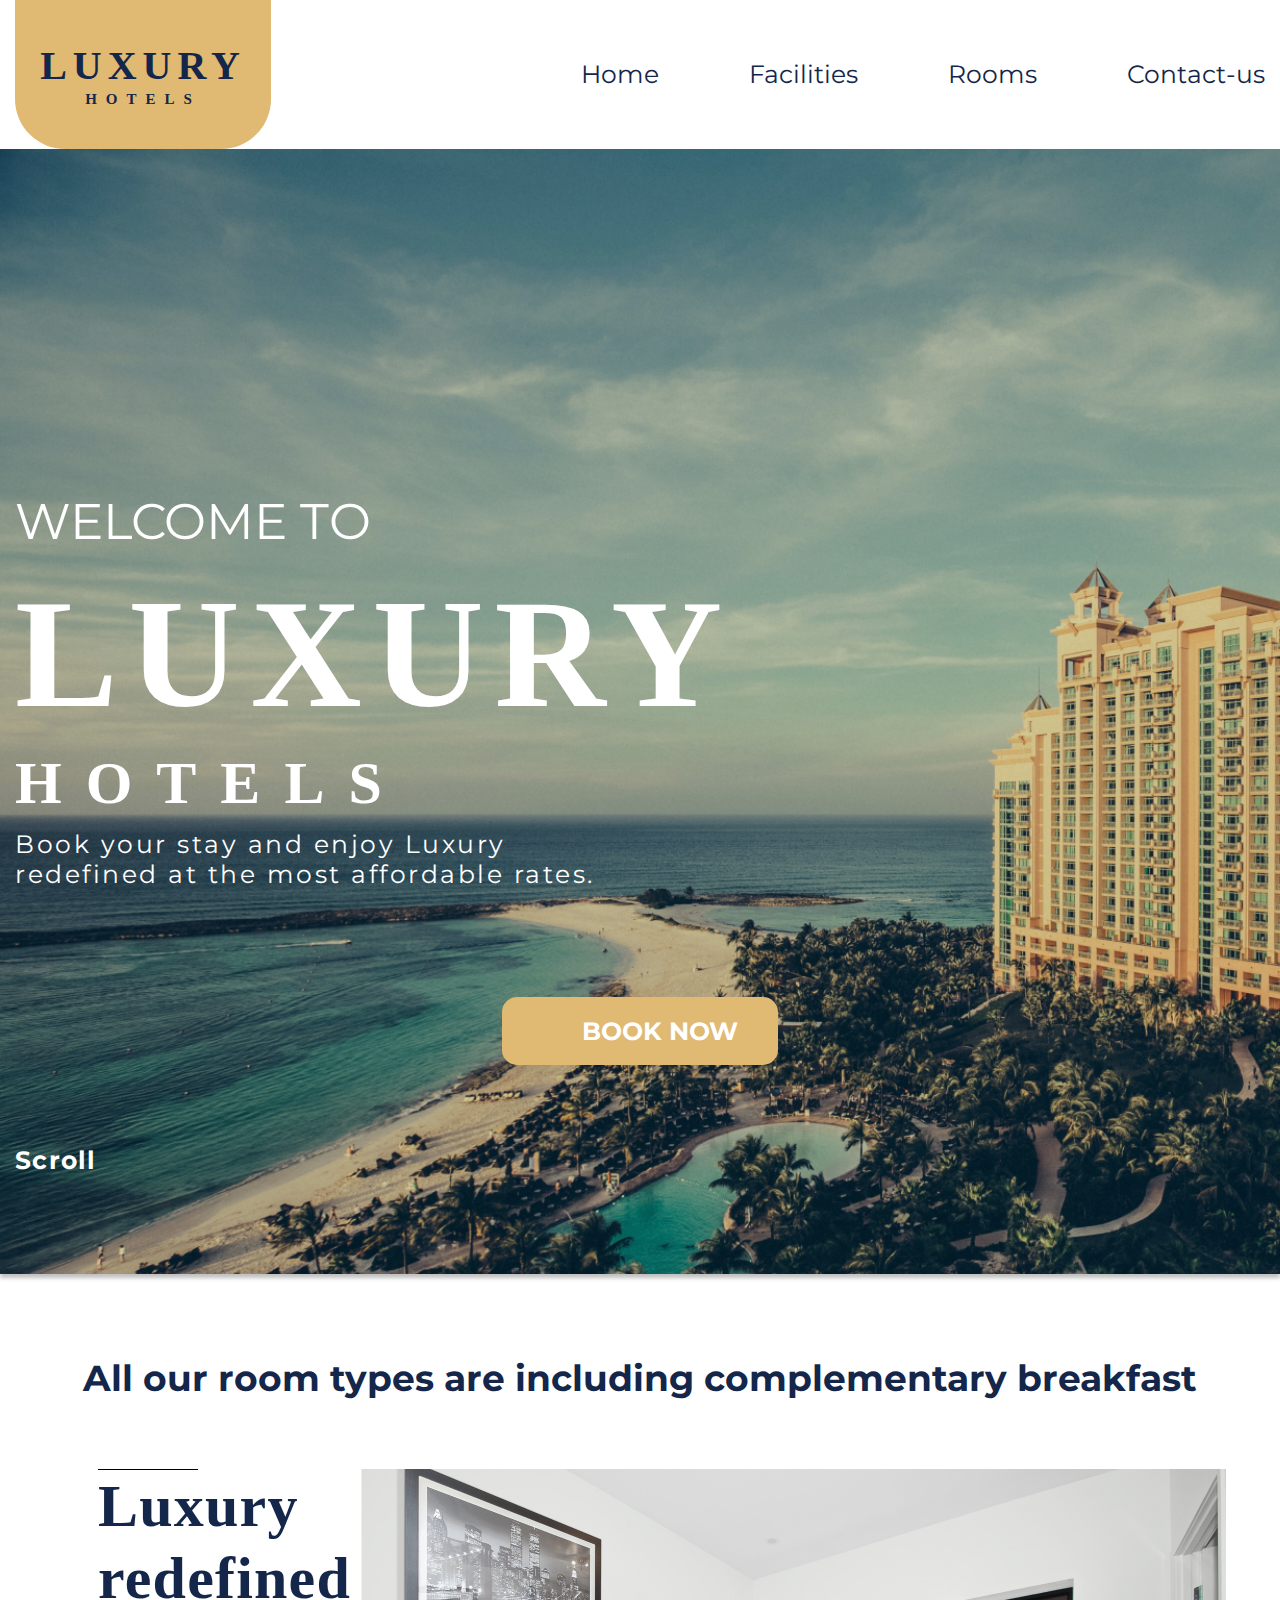
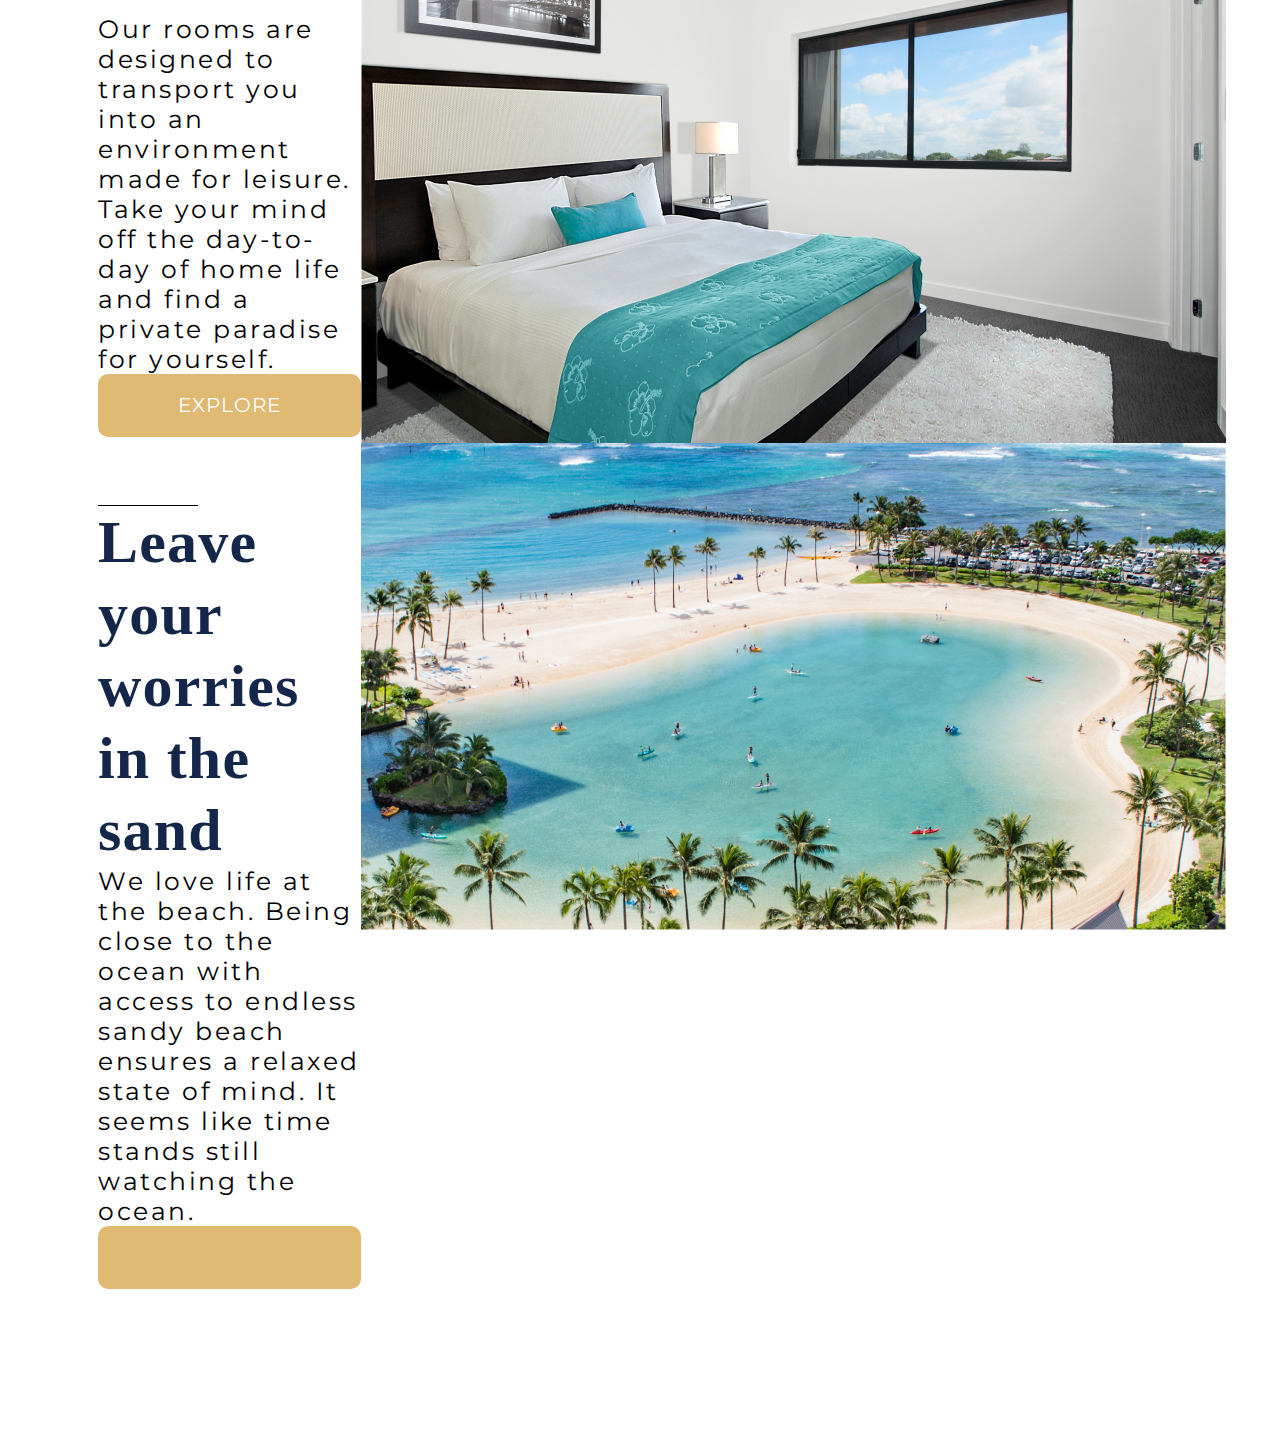
==== index.html @ a8f16dc1 "first" ====
<!DOCTYPE html>
<html lang="en">

<head>
    <meta charset="UTF-8">
    <meta http-equiv="X-UA-Compatible" content="IE=edge">
    <meta name="viewport" content="width=device-width, initial-scale=1.0">
    <link rel="preconnect" href="https://fonts.googleapis.com">
    <link rel="preconnect" href="https://fonts.gstatic.com" crossorigin>
    <link
        href="https://fonts.googleapis.com/css2?family=Assistant:wght@400;500;600;700&family=Montserrat:ital,wght@0,400;0,600;0,700;1,400&display=swap"
        rel="stylesheet">
    <link rel="stylesheet" href="https://cdnjs.cloudflare.com/ajax/libs/modern-normalize/1.1.0/modern-normalize.min.css"
        integrity="sha512-wpPYUAdjBVSE4KJnH1VR1HeZfpl1ub8YT/NKx4PuQ5NmX2tKuGu6U/JRp5y+Y8XG2tV+wKQpNHVUX03MfMFn9Q=="
        crossorigin="anonymous" referrerpolicy="no-referrer" />
    <link rel="stylesheet" href="./CSS/main.min.css">
    <title>Document</title>
</head>

<body>
    <header class="header">
        <div class="header-container container">
            <div class="logo-box">
                <a class="logo-header link" href="#" target="_blank" rel="noopener noreferrer">LUXURY<span
                        class="logo-header__subtitle">HOTELS</span></a>
            </div>
            <nav class="header-navigation__list">
                <ul class="header-nav__list list">
                    <li class="header-nav__item">
                        <a class="header-nav__link link" href="#" target="_blank" rel="noopener noreferrer">Home</a>
                    </li>
                    <li class="header-nav__item">
                        <a class="header-nav__link link" href="#" target="_blank"
                            rel="noopener noreferrer">Facilities</a>
                    </li>
                    <li class="header-nav__item">
                        <a class="header-nav__link link" href="#" target="_blank" rel="noopener noreferrer">Rooms</a>
                    </li>
                    <li class="header-nav__item">
                        <a class="header-nav__link link" href="#" target="_blank"
                            rel="noopener noreferrer">Contact-us</a>
                    </li>
                </ul>
            </nav>
        </div>
    </header>
    <main>
        <!--===================================== hero section -->
        <section class="hero-main">
            <div class="hero container">
                <!-- <img class="main-bg" src="./IMG/bg-main-hero/bg-main.jpg" alt=""> -->
                <p class="overtitle">WELCOME TO</p>
                <h1 class="title">LUXURY</h1>
                <h3 class="subtitle">HOTELS</h3>
                <p class="subtitle-text">Book your stay and enjoy Luxury
                    redefined at the most affordable rates.</p>
                <a class="main-btn link" href="#" target="_blank" rel="noopener noreferrer">
                    <svg class="main-btn-icon">
                        <use class="hero-icon" href="./IMG/SVG/SPRITE.SVG#icon-book"></use>
                    </svg>
                    BOOK NOW
                </a>
                <a class="scroll-link link" href="#" target="_blank" rel="noopener noreferrer">Scroll
                    <svg class="scroll-btn">
                        <use class="scroll" href="./IMG/SVG/SPRITE.SVG#icon-scroll"></use>
                    </svg>
                </a>
            </div>
        </section>
        <!-- ==================================== about-us -->
        <section class="about-us">
            <h2 class="about-title">All our room types are including complementary breakfast</h2>
            <div class="about container">
                <div class="about-left">
                    <ul class="about-left__list list">
                        <li class="about-left__title">
                            <h3 class="title">Luxury redefined</h3>
                            <p class="subtitle-text">Our rooms are designed to transport
                                you into an environment made for leisure.
                                Take your mind off the day-to-day of home
                                life and find a private paradise for yourself.</p>
                            <a class="about-btn link" href="#" target="_blank" rel="noopener noreferrer">EXPLORE</a>
                        </li>
                        <li class="about-left__title">
                            <h3 class="title">Leave your worries in
                                the sand</h3>
                            <p class="subtitle-text">We love life at the beach. Being close
                                to the ocean with access to endless sandy
                                beach ensures a relaxed state of mind. It
                                seems like time stands still watching the
                                ocean.</p>
                            <a class="about-btn link" href="#" target="_blank" rel="noopener noreferrer"></a>
                        </li>
                    </ul>
                </div>
                <div class="about-rigth">
                    <ul class="about-rigth__list list">
                        <li class="about-rigth__link">
                            <img class="about-rigth__img" src="./IMG/ABOUT/about-img_1@1x.jpg" alt="">
                        </li>
                        <li class="about-rigth__link">
                            <img class="about-rigth__img" src="./IMG/ABOUT/about-img_2@1x.jpg" alt="">
                        </li>
                    </ul>
                </div>
            </div>
        </section>
    </main>
    <footer>
    </footer>
    <script src="#"></script>
</body>

</html>
---- CSS/main.min.css ----
*{margin:0px;padding:0px}h1,h2,h3,h4,h5,h6,p{margin:0;padding:0}ul,li,ol{margin:0;padding:0}img{display:block}body{font-family:var(--main-font)}.link{text-decoration:none}.list{list-style:none}.address{font-style:normal}.container{max-width:1610px;margin:0 auto;padding:0 15px}.subtitle-text{font-family:Montserrat;font-size:25px;line-height:1.2;letter-spacing:0.1em}.title{font-family:Adobe;font-weight:700;line-height:1.2}.subtitle{font-family:Adobe;font-weight:700;line-height:1.2}.overtitle{font-family:Montserrat;font-size:50px;line-height:1.22}.main-btn{display:-webkit-box;display:-ms-flexbox;display:flex;margin:108px auto 80px;width:276px;height:68px;color:#ffffff;background:#e0b973;border-radius:15px;-webkit-box-align:center;-ms-flex-align:center;align-items:center;font-family:Montserrat;font-weight:700;font-size:25px;line-height:1.2}.main-btn-icon{margin:20px;width:40px;height:40px;fill:#ffffff}.hero-icon{width:24px;height:24px;fill:#ffffff}.header{position:relative;z-index:50}.header-container{display:-webkit-box;display:-ms-flexbox;display:flex;-webkit-box-pack:justify;-ms-flex-pack:justify;justify-content:space-between}.logo-box{display:-webkit-box;display:-ms-flexbox;display:flex;width:256px;height:149px;background-color:#e0b973;border-radius:0 0 50px 50px;-webkit-box-pack:center;-ms-flex-pack:center;justify-content:center;-webkit-box-align:center;-ms-flex-align:center;align-items:center}.logo-header{font-family:Adobe;font-weight:700;font-size:40px;line-height:1.2;letter-spacing:0.15em;color:#14274a}.logo-header__subtitle{display:block;text-align:center;font-family:Adobe;font-weight:700;font-size:15px;line-height:1.2;letter-spacing:0.6em;color:#14274a}.header-nav__list{display:-webkit-box;display:-ms-flexbox;display:flex}@media screen and (max-width: 836px){.header-nav__list{-ms-flex-wrap:wrap;flex-wrap:wrap}}.header-nav__item{margin-top:59px;margin-left:90px}@media screen and (max-width: 1100px){.header-nav__item{margin-left:45px}}.header-nav__link{font-family:Montserrat;font-size:25px;line-height:1.2;color:#14274a}.hero-main{min-width:100%;background-image:-webkit-gradient(linear, right top, left top, from(rgba(25,28,38,0.1)), to(rgba(25,28,38,0.1))),url("/IMG/bg-main-hero/bg-main.jpg");background-image:linear-gradient(to left, rgba(25,28,38,0.1), rgba(25,28,38,0.1)),url("/IMG/bg-main-hero/bg-main.jpg");background-size:cover;background-position:left top;background-origin:border-box;-webkit-box-shadow:0px 4px 4px rgba(0,0,0,0.25);box-shadow:0px 4px 4px rgba(0,0,0,0.25)}.hero .overtitle{margin-bottom:10px;font-size:50px;color:#ffffff}.hero .title{font-size:154px;letter-spacing:0.07em;color:#ffffff}.hero .subtitle{margin-bottom:10px;font-size:60px;letter-spacing:0.4em;color:#ffffff}.hero .subtitle-text{max-width:580px;font-size:25px;letter-spacing:0.1em;color:#ffffff}.scroll-link{font-family:Montserrat;font-weight:700;font-size:25px;line-height:1.2;letter-spacing:0.05em;color:#ffffff}.scroll-btn{display:block;width:61px;height:61px;border-radius:50px;fill:#ffffff}.scroll{width:61px;height:61px;fill:#ffffff}.hero-main{padding:342px 0 38px 0}.about-us{padding:83px}.about-us .about{display:-webkit-box;display:-ms-flexbox;display:flex}.about-title{font-family:Montserrat;margin-bottom:68px;font-size:36px;line-height:1.22;text-align:center;color:#14274a}.about-left__title::before{display:block;content:'';width:100px;height:1px;background-color:#000000}.about-left__title{margin-bottom:68px}.about-left__title .title{font-weight:700;font-size:60px;line-height:1.2;letter-spacing:0.02em;color:#14274a}.about-btn{display:-webkit-box;display:-ms-flexbox;display:flex;-webkit-box-align:center;-ms-flex-align:center;align-items:center;-webkit-box-pack:center;-ms-flex-pack:center;justify-content:center;width:263px;height:63px;align-items:center;border-radius:10px;background-color:#e0b973;font-family:Montserrat;font-size:20px;line-height:1.2;letter-spacing:0.05em;color:#ffffff}
/*# sourceMappingURL=main.min.css.map */
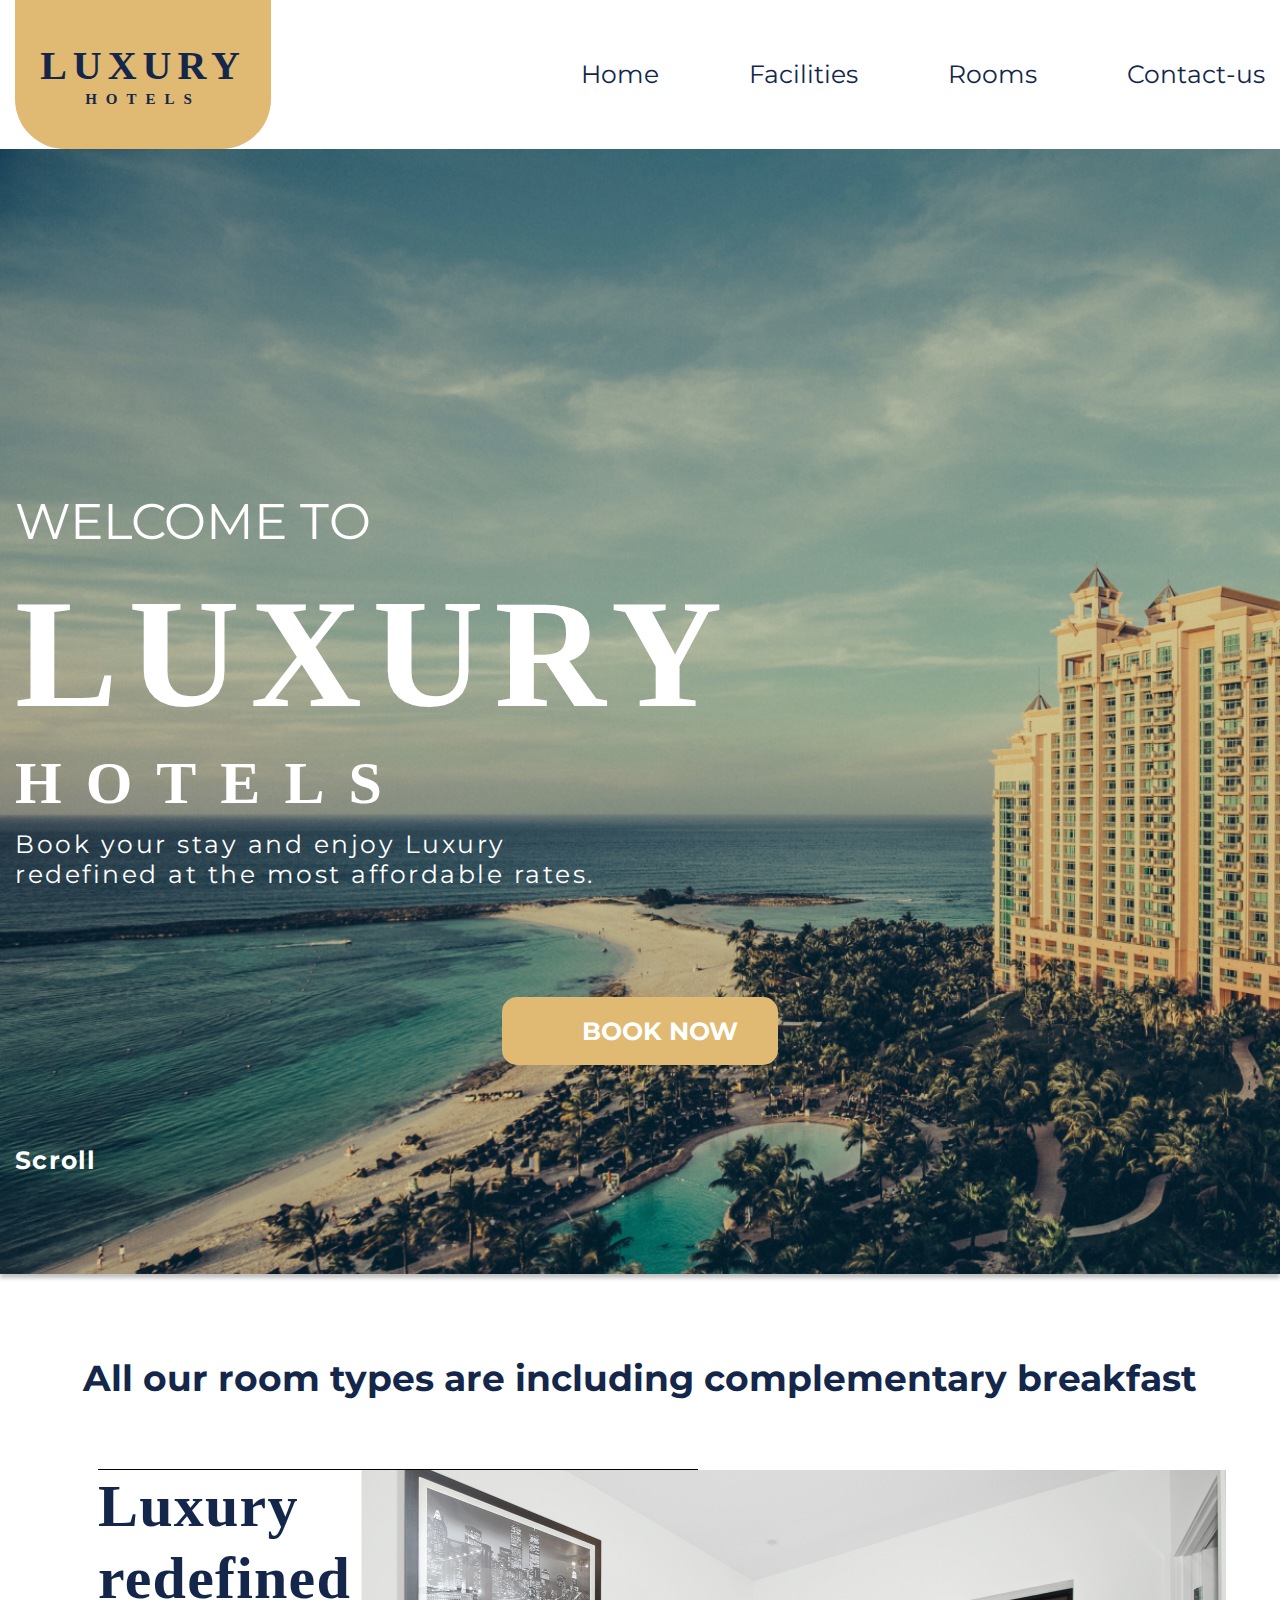
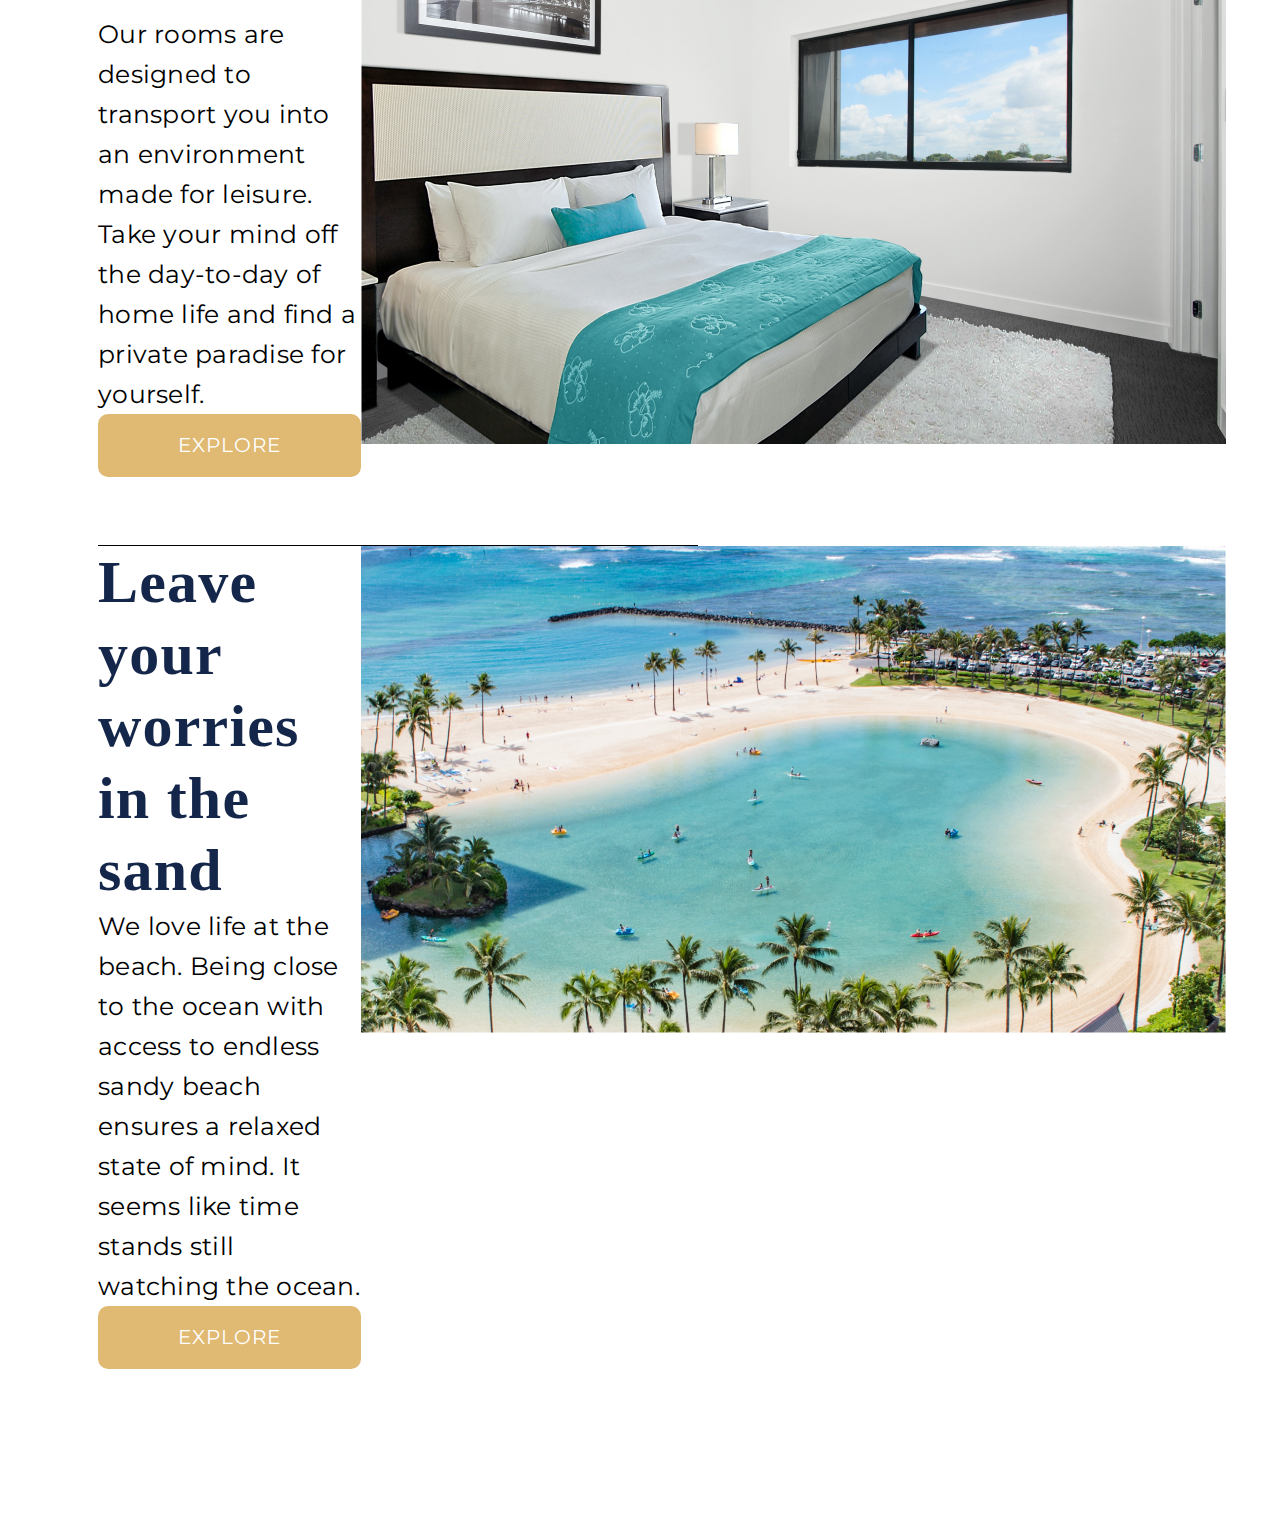
==== commit 0bac6a6c: "comit" ====
--- a/index.html
+++ b/index.html
@@ -71,38 +71,41 @@
         <section class="about-us">
             <h2 class="about-title">All our room types are including complementary breakfast</h2>
             <div class="about container">
-                <div class="about-left">
-                    <ul class="about-left__list list">
-                        <li class="about-left__title">
-                            <h3 class="title">Luxury redefined</h3>
-                            <p class="subtitle-text">Our rooms are designed to transport
-                                you into an environment made for leisure.
-                                Take your mind off the day-to-day of home
-                                life and find a private paradise for yourself.</p>
-                            <a class="about-btn link" href="#" target="_blank" rel="noopener noreferrer">EXPLORE</a>
-                        </li>
-                        <li class="about-left__title">
-                            <h3 class="title">Leave your worries in
-                                the sand</h3>
-                            <p class="subtitle-text">We love life at the beach. Being close
-                                to the ocean with access to endless sandy
-                                beach ensures a relaxed state of mind. It
-                                seems like time stands still watching the
-                                ocean.</p>
-                            <a class="about-btn link" href="#" target="_blank" rel="noopener noreferrer"></a>
-                        </li>
-                    </ul>
-                </div>
-                <div class="about-rigth">
-                    <ul class="about-rigth__list list">
-                        <li class="about-rigth__link">
-                            <img class="about-rigth__img" src="./IMG/ABOUT/about-img_1@1x.jpg" alt="">
-                        </li>
-                        <li class="about-rigth__link">
-                            <img class="about-rigth__img" src="./IMG/ABOUT/about-img_2@1x.jpg" alt="">
-                        </li>
-                    </ul>
-                </div>
+                <ul class="about-box list">
+                    <li class="about-box__title">
+                        <ul class="about-box__list list">
+                            <li class="about-box__item">
+                                <h3 class="title">Luxury redefined</h3>
+                                <p class="subtitle-text">Our rooms are designed to transport
+                                    you into an environment made for leisure.
+                                    Take your mind off the day-to-day of home
+                                    life and find a private paradise for yourself.</p>
+                                <a class="about-btn link" href="#" target="_blank" rel="noopener noreferrer">EXPLORE</a>
+                            </li>
+                            <li>
+                                <img class="about-rigth__img" src="./IMG/ABOUT/about-img_1@1x.jpg" alt="">
+                            </li>
+                        </ul>
+                    </li>
+                    <li class="about-box__title">
+                        <ul class="about-box__list list">
+                            <li class="about-box__item">
+                                <h3 class="title">Leave your worries in
+                                    the sand</h3>
+                                <p class="subtitle-text">We love life at the beach. Being close
+                                    to the ocean with access to endless sandy
+                                    beach ensures a relaxed state of mind. It
+                                    seems like time stands still watching the
+                                    ocean.</p>
+                                <a class="about-btn link" href="#" target="_blank" rel="noopener noreferrer">EXPLORE</a>
+                            </li>
+                            <li>
+                                <img class="about-rigth__img" src="./IMG/ABOUT/about-img_2@1x.jpg" alt="">
+                            </li>
+                        </ul>
+
+                    </li>
+                </ul>
             </div>
         </section>
     </main>
--- a/CSS/main.min.css
+++ b/CSS/main.min.css
@@ -1,2 +1,2 @@
-*{margin:0px;padding:0px}h1,h2,h3,h4,h5,h6,p{margin:0;padding:0}ul,li,ol{margin:0;padding:0}img{display:block}body{font-family:var(--main-font)}.link{text-decoration:none}.list{list-style:none}.address{font-style:normal}.container{max-width:1610px;margin:0 auto;padding:0 15px}.subtitle-text{font-family:Montserrat;font-size:25px;line-height:1.2;letter-spacing:0.1em}.title{font-family:Adobe;font-weight:700;line-height:1.2}.subtitle{font-family:Adobe;font-weight:700;line-height:1.2}.overtitle{font-family:Montserrat;font-size:50px;line-height:1.22}.main-btn{display:-webkit-box;display:-ms-flexbox;display:flex;margin:108px auto 80px;width:276px;height:68px;color:#ffffff;background:#e0b973;border-radius:15px;-webkit-box-align:center;-ms-flex-align:center;align-items:center;font-family:Montserrat;font-weight:700;font-size:25px;line-height:1.2}.main-btn-icon{margin:20px;width:40px;height:40px;fill:#ffffff}.hero-icon{width:24px;height:24px;fill:#ffffff}.header{position:relative;z-index:50}.header-container{display:-webkit-box;display:-ms-flexbox;display:flex;-webkit-box-pack:justify;-ms-flex-pack:justify;justify-content:space-between}.logo-box{display:-webkit-box;display:-ms-flexbox;display:flex;width:256px;height:149px;background-color:#e0b973;border-radius:0 0 50px 50px;-webkit-box-pack:center;-ms-flex-pack:center;justify-content:center;-webkit-box-align:center;-ms-flex-align:center;align-items:center}.logo-header{font-family:Adobe;font-weight:700;font-size:40px;line-height:1.2;letter-spacing:0.15em;color:#14274a}.logo-header__subtitle{display:block;text-align:center;font-family:Adobe;font-weight:700;font-size:15px;line-height:1.2;letter-spacing:0.6em;color:#14274a}.header-nav__list{display:-webkit-box;display:-ms-flexbox;display:flex}@media screen and (max-width: 836px){.header-nav__list{-ms-flex-wrap:wrap;flex-wrap:wrap}}.header-nav__item{margin-top:59px;margin-left:90px}@media screen and (max-width: 1100px){.header-nav__item{margin-left:45px}}.header-nav__link{font-family:Montserrat;font-size:25px;line-height:1.2;color:#14274a}.hero-main{min-width:100%;background-image:-webkit-gradient(linear, right top, left top, from(rgba(25,28,38,0.1)), to(rgba(25,28,38,0.1))),url("/IMG/bg-main-hero/bg-main.jpg");background-image:linear-gradient(to left, rgba(25,28,38,0.1), rgba(25,28,38,0.1)),url("/IMG/bg-main-hero/bg-main.jpg");background-size:cover;background-position:left top;background-origin:border-box;-webkit-box-shadow:0px 4px 4px rgba(0,0,0,0.25);box-shadow:0px 4px 4px rgba(0,0,0,0.25)}.hero .overtitle{margin-bottom:10px;font-size:50px;color:#ffffff}.hero .title{font-size:154px;letter-spacing:0.07em;color:#ffffff}.hero .subtitle{margin-bottom:10px;font-size:60px;letter-spacing:0.4em;color:#ffffff}.hero .subtitle-text{max-width:580px;font-size:25px;letter-spacing:0.1em;color:#ffffff}.scroll-link{font-family:Montserrat;font-weight:700;font-size:25px;line-height:1.2;letter-spacing:0.05em;color:#ffffff}.scroll-btn{display:block;width:61px;height:61px;border-radius:50px;fill:#ffffff}.scroll{width:61px;height:61px;fill:#ffffff}.hero-main{padding:342px 0 38px 0}.about-us{padding:83px}.about-us .about{display:-webkit-box;display:-ms-flexbox;display:flex}.about-title{font-family:Montserrat;margin-bottom:68px;font-size:36px;line-height:1.22;text-align:center;color:#14274a}.about-left__title::before{display:block;content:'';width:100px;height:1px;background-color:#000000}.about-left__title{margin-bottom:68px}.about-left__title .title{font-weight:700;font-size:60px;line-height:1.2;letter-spacing:0.02em;color:#14274a}.about-btn{display:-webkit-box;display:-ms-flexbox;display:flex;-webkit-box-align:center;-ms-flex-align:center;align-items:center;-webkit-box-pack:center;-ms-flex-pack:center;justify-content:center;width:263px;height:63px;align-items:center;border-radius:10px;background-color:#e0b973;font-family:Montserrat;font-size:20px;line-height:1.2;letter-spacing:0.05em;color:#ffffff}
+*{margin:0px;padding:0px}h1,h2,h3,h4,h5,h6,p{margin:0;padding:0}ul,li,ol{margin:0;padding:0}img{display:block}body{font-family:var(--main-font)}.link{text-decoration:none}.list{list-style:none}.address{font-style:normal}.container{max-width:1610px;margin:0 auto;padding:0 15px}.subtitle-text{font-family:Montserrat;font-size:25px;line-height:1.2;letter-spacing:0.1em}.title{font-family:Adobe;font-weight:700;line-height:1.2}.subtitle{font-family:Adobe;font-weight:700;line-height:1.2}.overtitle{font-family:Montserrat;font-size:50px;line-height:1.22}.main-btn{display:-webkit-box;display:-ms-flexbox;display:flex;margin:108px auto 80px;width:276px;height:68px;color:#ffffff;background:#e0b973;border-radius:15px;-webkit-box-align:center;-ms-flex-align:center;align-items:center;font-family:Montserrat;font-weight:700;font-size:25px;line-height:1.2}.main-btn-icon{margin:20px;width:40px;height:40px;fill:#ffffff}.hero-icon{width:24px;height:24px;fill:#ffffff}.header{position:relative;z-index:50}.header-container{display:-webkit-box;display:-ms-flexbox;display:flex;-webkit-box-pack:justify;-ms-flex-pack:justify;justify-content:space-between}.logo-box{display:-webkit-box;display:-ms-flexbox;display:flex;width:256px;height:149px;background-color:#e0b973;border-radius:0 0 50px 50px;-webkit-box-pack:center;-ms-flex-pack:center;justify-content:center;-webkit-box-align:center;-ms-flex-align:center;align-items:center}.logo-header{font-family:Adobe;font-weight:700;font-size:40px;line-height:1.2;letter-spacing:0.15em;color:#14274a}.logo-header__subtitle{display:block;text-align:center;font-family:Adobe;font-weight:700;font-size:15px;line-height:1.2;letter-spacing:0.6em;color:#14274a}.header-nav__list{display:-webkit-box;display:-ms-flexbox;display:flex}@media screen and (max-width: 836px){.header-nav__list{-ms-flex-wrap:wrap;flex-wrap:wrap}}.header-nav__item{margin-top:59px;margin-left:90px}@media screen and (max-width: 1100px){.header-nav__item{margin-left:45px}}.header-nav__link{font-family:Montserrat;font-size:25px;line-height:1.2;color:#14274a}.hero-main{min-width:100%;background-image:-webkit-gradient(linear, right top, left top, from(rgba(25,28,38,0.1)), to(rgba(25,28,38,0.1))),url("/IMG/bg-main-hero/bg-main.jpg");background-image:linear-gradient(to left, rgba(25,28,38,0.1), rgba(25,28,38,0.1)),url("/IMG/bg-main-hero/bg-main.jpg");background-size:cover;background-position:left top;background-origin:border-box;-webkit-box-shadow:0px 4px 4px rgba(0,0,0,0.25);box-shadow:0px 4px 4px rgba(0,0,0,0.25)}.hero .overtitle{margin-bottom:10px;font-size:50px;color:#ffffff}.hero .title{font-size:154px;letter-spacing:0.07em;color:#ffffff}.hero .subtitle{margin-bottom:10px;font-size:60px;letter-spacing:0.4em;color:#ffffff}.hero .subtitle-text{max-width:580px;font-size:25px;letter-spacing:0.1em;color:#ffffff}.scroll-link{font-family:Montserrat;font-weight:700;font-size:25px;line-height:1.2;letter-spacing:0.05em;color:#ffffff}.scroll-btn{display:block;width:61px;height:61px;border-radius:50px;fill:#ffffff}.scroll{width:61px;height:61px;fill:#ffffff}.hero-main{padding:342px 0 38px 0}.about-us{padding:83px}.about-us .about{display:-webkit-box;display:-ms-flexbox;display:flex}.about-title{font-family:Montserrat;margin-bottom:68px;font-size:36px;line-height:1.22;text-align:center;color:#14274a}.about-box__list{display:-webkit-box;display:-ms-flexbox;display:flex;-webkit-box-pack:justify;-ms-flex-pack:justify;justify-content:space-between}.about-box__title::before{display:block;content:'';width:600px;height:1px;background-color:#000000}.about-box__title{margin-bottom:68px}.about-box__title .title{font-weight:700;font-size:60px;line-height:1.2;letter-spacing:0.02em;color:#14274a}.about-box__item .subtitle-text{font-weight:400;font-size:25px;line-height:1.6;letter-spacing:0.01em}.about-btn{display:-webkit-box;display:-ms-flexbox;display:flex;-webkit-box-align:center;-ms-flex-align:center;align-items:center;-webkit-box-pack:center;-ms-flex-pack:center;justify-content:center;width:263px;height:63px;align-items:center;border-radius:10px;background-color:#e0b973;font-family:Montserrat;font-size:20px;line-height:1.2;letter-spacing:0.05em;color:#ffffff}
 /*# sourceMappingURL=main.min.css.map */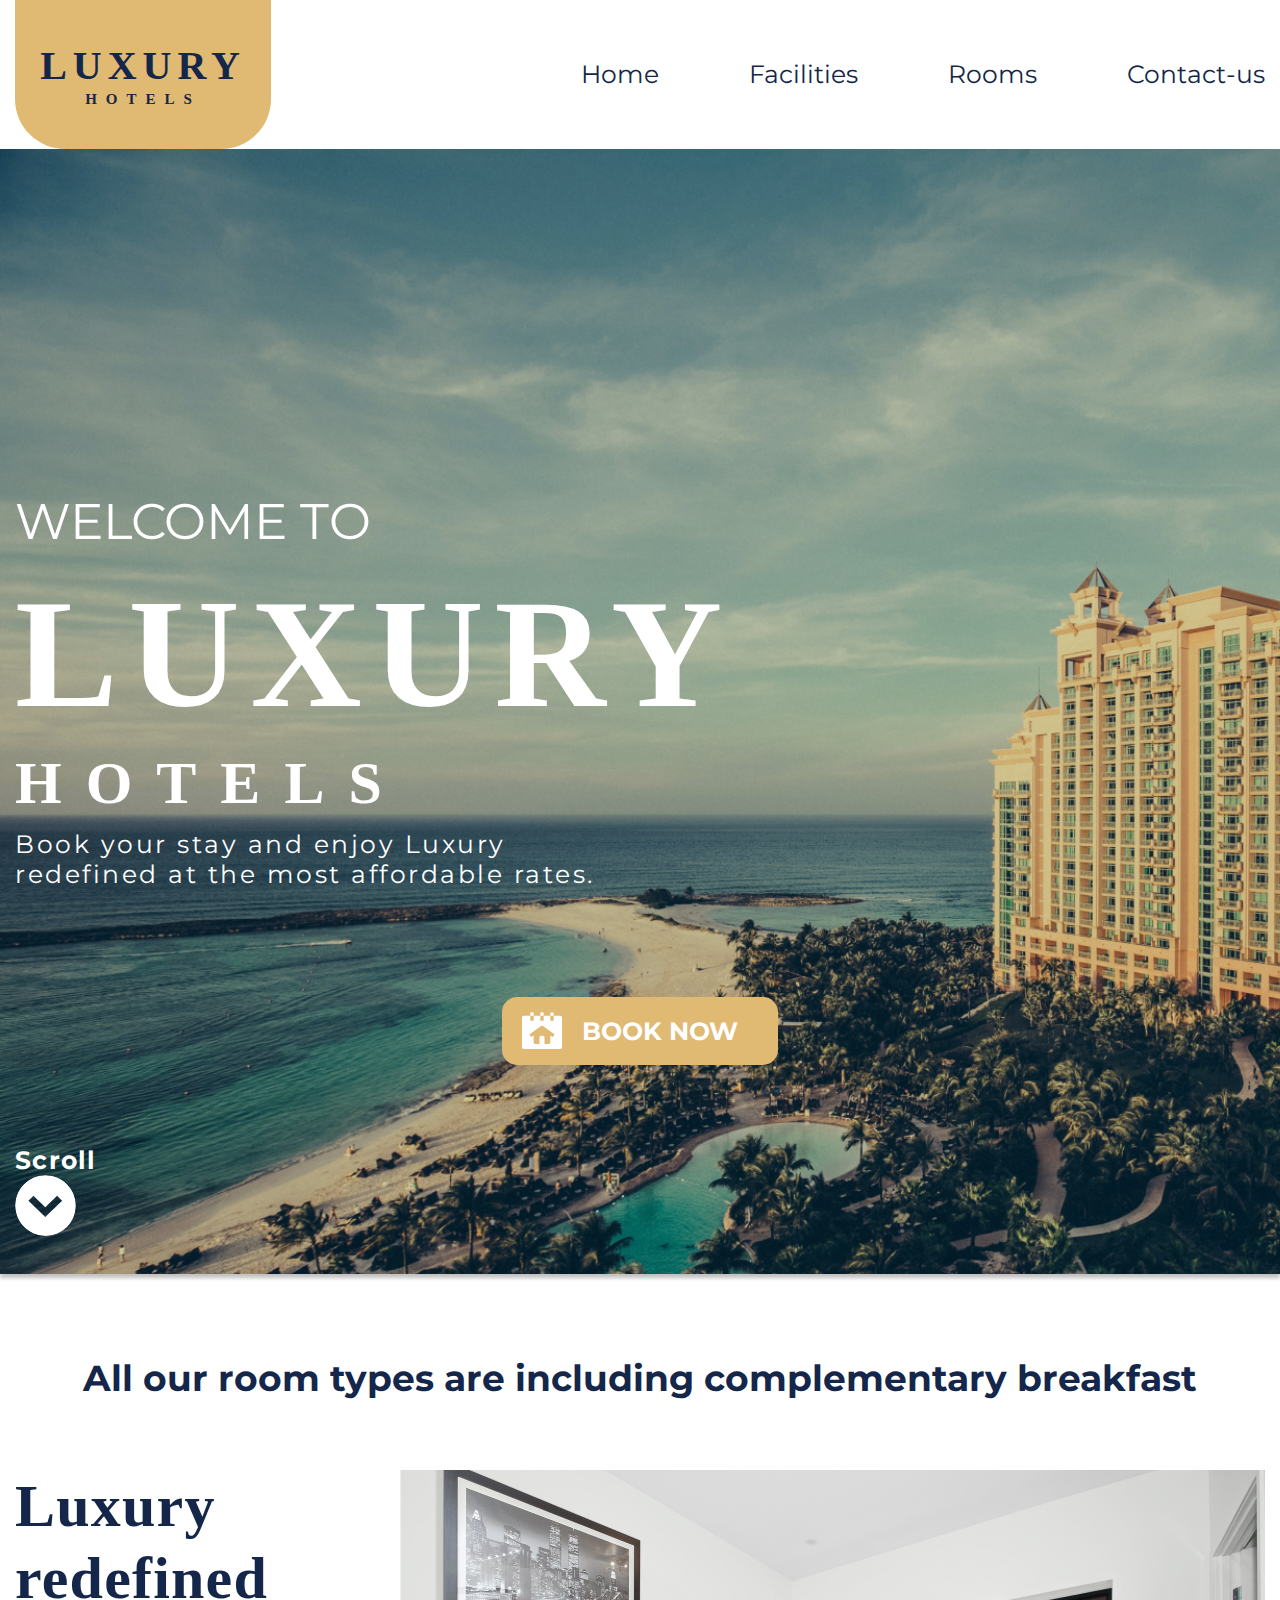
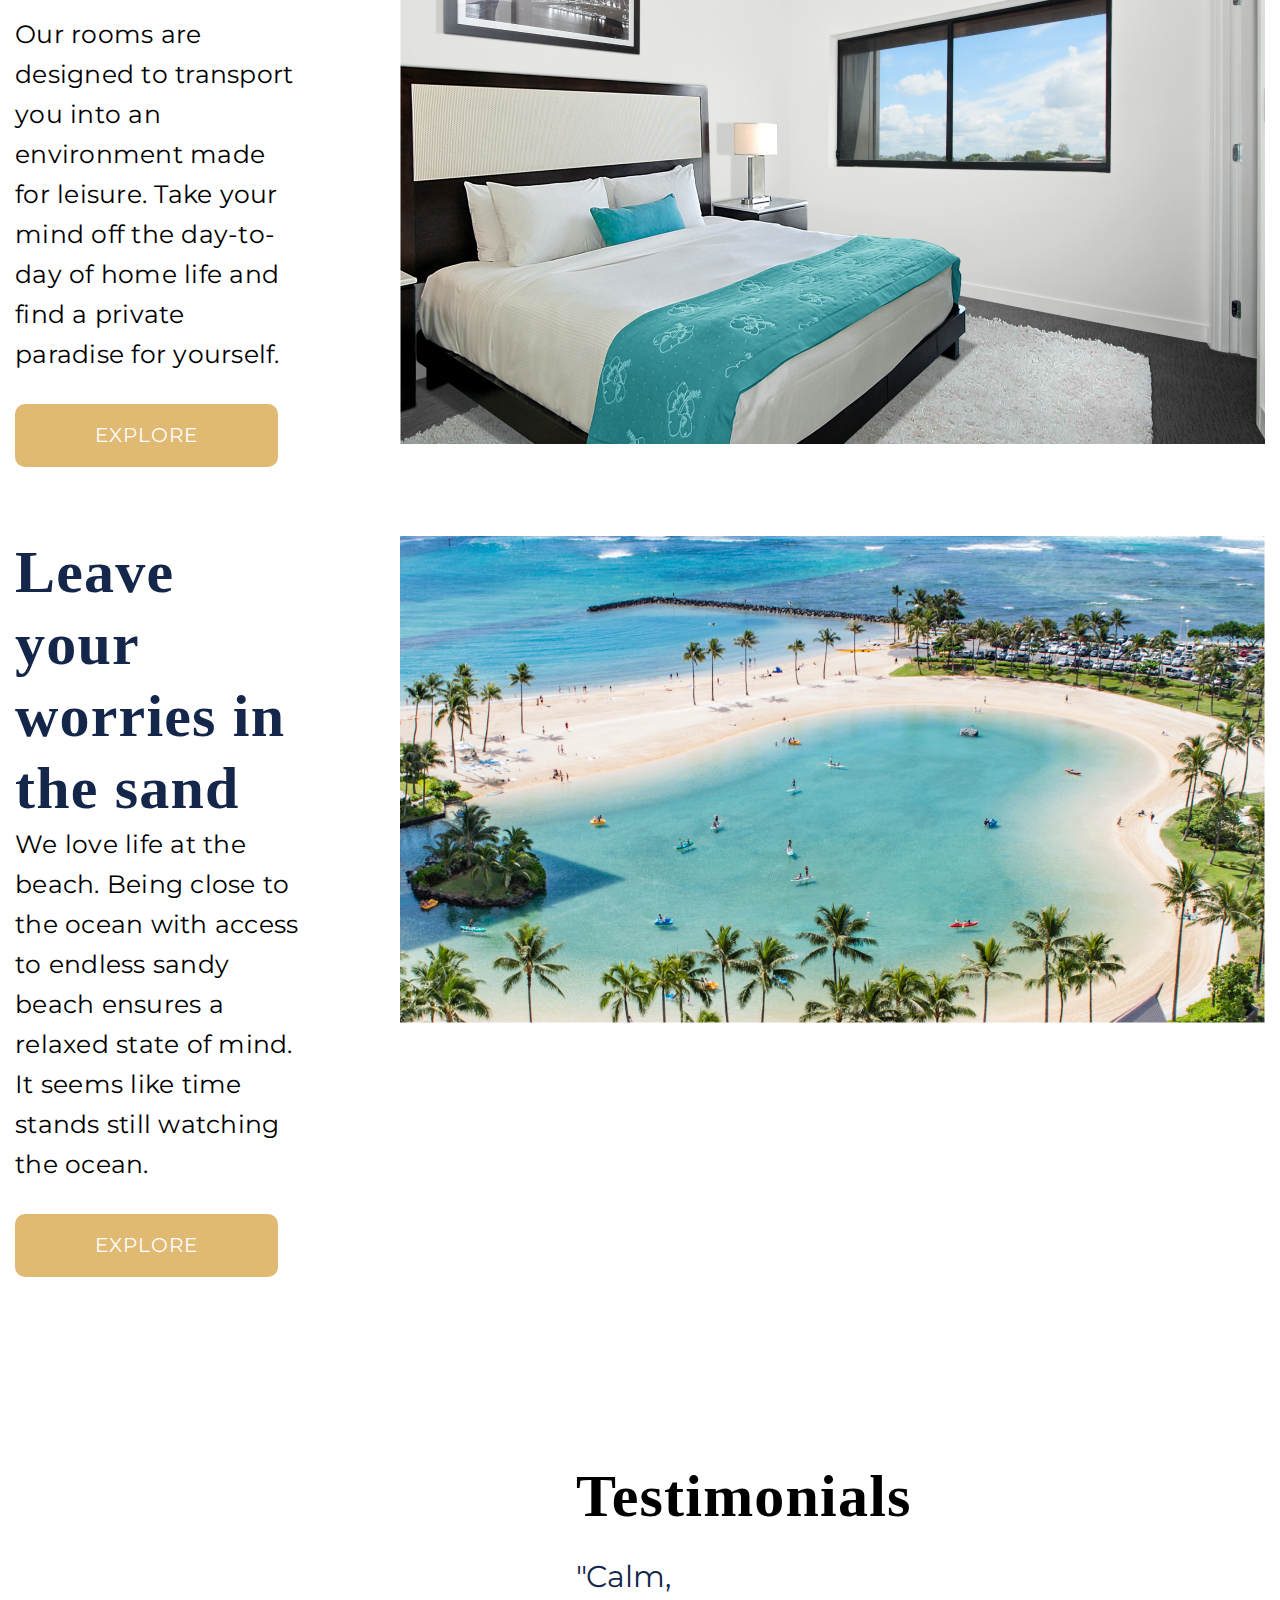
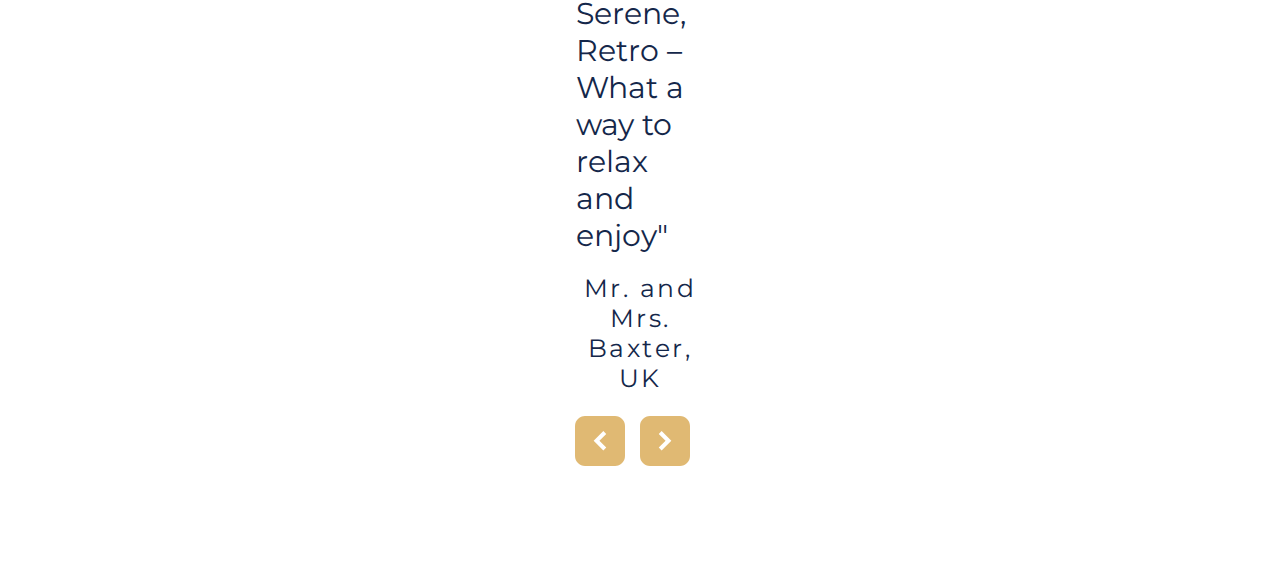
==== commit a5bcb6bc: "commit" ====
--- a/index.html
+++ b/index.html
@@ -80,7 +80,11 @@
                                     you into an environment made for leisure.
                                     Take your mind off the day-to-day of home
                                     life and find a private paradise for yourself.</p>
-                                <a class="about-btn link" href="#" target="_blank" rel="noopener noreferrer">EXPLORE</a>
+                                <div class="about-btn">
+                                    <a class="about-btn__link link" href="#" target="_blank"
+                                        rel="noopener noreferrer">EXPLORE</a>
+                                </div>
+
                             </li>
                             <li>
                                 <img class="about-rigth__img" src="./IMG/ABOUT/about-img_1@1x.jpg" alt="">
@@ -97,13 +101,40 @@
                                     beach ensures a relaxed state of mind. It
                                     seems like time stands still watching the
                                     ocean.</p>
-                                <a class="about-btn link" href="#" target="_blank" rel="noopener noreferrer">EXPLORE</a>
+                                <div class="about-btn">
+                                    <a class="about-btn__link link" href="#" target="_blank"
+                                        rel="noopener noreferrer">EXPLORE</a>
+                                </div>
                             </li>
                             <li>
                                 <img class="about-rigth__img" src="./IMG/ABOUT/about-img_2@1x.jpg" alt="">
                             </li>
                         </ul>
-
+                    </li>
+                </ul>
+            </div>
+        </section>
+        <section class="review-container">
+            <div class="review container">
+                <h2 class="title">Testimonials</h2>
+                <div class="review__title">
+                    <p class="review-subtitle">"Calm, Serene, Retro – What a way to relax and enjoy"</p>
+                    <h class="review-name" 3>Mr. and Mrs. Baxter, UK</h>
+                </div>
+                <ul class="review-list list">
+                    <li class="review-item">
+                        <a class="review-link link" href="#" target="_blank" rel="noopener noreferrer">
+                            <svg class="review-icon">
+                                <use href="./IMG/SVG/SPRITE.SVG#icon-left__arrow"></use>
+                            </svg>
+                        </a>
+                    </li>
+                    <li class="review-item">
+                        <a class="review-link link" href="#" target="_blank" rel="noopener noreferrer">
+                            <svg class="review-icon">
+                                <use href="./IMG/SVG/SPRITE.SVG#icon-rigth__arrow"></use>
+                            </svg>
+                        </a>
                     </li>
                 </ul>
             </div>
--- a/CSS/main.min.css
+++ b/CSS/main.min.css
@@ -1,2 +1,2 @@
-*{margin:0px;padding:0px}h1,h2,h3,h4,h5,h6,p{margin:0;padding:0}ul,li,ol{margin:0;padding:0}img{display:block}body{font-family:var(--main-font)}.link{text-decoration:none}.list{list-style:none}.address{font-style:normal}.container{max-width:1610px;margin:0 auto;padding:0 15px}.subtitle-text{font-family:Montserrat;font-size:25px;line-height:1.2;letter-spacing:0.1em}.title{font-family:Adobe;font-weight:700;line-height:1.2}.subtitle{font-family:Adobe;font-weight:700;line-height:1.2}.overtitle{font-family:Montserrat;font-size:50px;line-height:1.22}.main-btn{display:-webkit-box;display:-ms-flexbox;display:flex;margin:108px auto 80px;width:276px;height:68px;color:#ffffff;background:#e0b973;border-radius:15px;-webkit-box-align:center;-ms-flex-align:center;align-items:center;font-family:Montserrat;font-weight:700;font-size:25px;line-height:1.2}.main-btn-icon{margin:20px;width:40px;height:40px;fill:#ffffff}.hero-icon{width:24px;height:24px;fill:#ffffff}.header{position:relative;z-index:50}.header-container{display:-webkit-box;display:-ms-flexbox;display:flex;-webkit-box-pack:justify;-ms-flex-pack:justify;justify-content:space-between}.logo-box{display:-webkit-box;display:-ms-flexbox;display:flex;width:256px;height:149px;background-color:#e0b973;border-radius:0 0 50px 50px;-webkit-box-pack:center;-ms-flex-pack:center;justify-content:center;-webkit-box-align:center;-ms-flex-align:center;align-items:center}.logo-header{font-family:Adobe;font-weight:700;font-size:40px;line-height:1.2;letter-spacing:0.15em;color:#14274a}.logo-header__subtitle{display:block;text-align:center;font-family:Adobe;font-weight:700;font-size:15px;line-height:1.2;letter-spacing:0.6em;color:#14274a}.header-nav__list{display:-webkit-box;display:-ms-flexbox;display:flex}@media screen and (max-width: 836px){.header-nav__list{-ms-flex-wrap:wrap;flex-wrap:wrap}}.header-nav__item{margin-top:59px;margin-left:90px}@media screen and (max-width: 1100px){.header-nav__item{margin-left:45px}}.header-nav__link{font-family:Montserrat;font-size:25px;line-height:1.2;color:#14274a}.hero-main{min-width:100%;background-image:-webkit-gradient(linear, right top, left top, from(rgba(25,28,38,0.1)), to(rgba(25,28,38,0.1))),url("/IMG/bg-main-hero/bg-main.jpg");background-image:linear-gradient(to left, rgba(25,28,38,0.1), rgba(25,28,38,0.1)),url("/IMG/bg-main-hero/bg-main.jpg");background-size:cover;background-position:left top;background-origin:border-box;-webkit-box-shadow:0px 4px 4px rgba(0,0,0,0.25);box-shadow:0px 4px 4px rgba(0,0,0,0.25)}.hero .overtitle{margin-bottom:10px;font-size:50px;color:#ffffff}.hero .title{font-size:154px;letter-spacing:0.07em;color:#ffffff}.hero .subtitle{margin-bottom:10px;font-size:60px;letter-spacing:0.4em;color:#ffffff}.hero .subtitle-text{max-width:580px;font-size:25px;letter-spacing:0.1em;color:#ffffff}.scroll-link{font-family:Montserrat;font-weight:700;font-size:25px;line-height:1.2;letter-spacing:0.05em;color:#ffffff}.scroll-btn{display:block;width:61px;height:61px;border-radius:50px;fill:#ffffff}.scroll{width:61px;height:61px;fill:#ffffff}.hero-main{padding:342px 0 38px 0}.about-us{padding:83px}.about-us .about{display:-webkit-box;display:-ms-flexbox;display:flex}.about-title{font-family:Montserrat;margin-bottom:68px;font-size:36px;line-height:1.22;text-align:center;color:#14274a}.about-box__list{display:-webkit-box;display:-ms-flexbox;display:flex;-webkit-box-pack:justify;-ms-flex-pack:justify;justify-content:space-between}.about-box__title::before{display:block;content:'';width:600px;height:1px;background-color:#000000}.about-box__title{margin-bottom:68px}.about-box__title .title{font-weight:700;font-size:60px;line-height:1.2;letter-spacing:0.02em;color:#14274a}.about-box__item .subtitle-text{font-weight:400;font-size:25px;line-height:1.6;letter-spacing:0.01em}.about-btn{display:-webkit-box;display:-ms-flexbox;display:flex;-webkit-box-align:center;-ms-flex-align:center;align-items:center;-webkit-box-pack:center;-ms-flex-pack:center;justify-content:center;width:263px;height:63px;align-items:center;border-radius:10px;background-color:#e0b973;font-family:Montserrat;font-size:20px;line-height:1.2;letter-spacing:0.05em;color:#ffffff}
+*{margin:0px;padding:0px}h1,h2,h3,h4,h5,h6,p{margin:0;padding:0}ul,li,ol{margin:0;padding:0}img{display:block}body{font-family:var(--main-font)}.link{text-decoration:none}.list{list-style:none}.address{font-style:normal}.container{max-width:1610px;margin:0 auto;padding:0 15px}.subtitle-text{font-family:Montserrat;font-size:25px;line-height:1.2;letter-spacing:0.1em}.title{font-family:Adobe;font-weight:700;line-height:1.2}.subtitle{font-family:Adobe;font-weight:700;line-height:1.2}.overtitle{font-family:Montserrat;font-size:50px;line-height:1.22}.main-btn{display:-webkit-box;display:-ms-flexbox;display:flex;margin:108px auto 80px;width:276px;height:68px;color:#ffffff;background:#e0b973;border-radius:15px;-webkit-box-align:center;-ms-flex-align:center;align-items:center;font-family:Montserrat;font-weight:700;font-size:25px;line-height:1.2}.main-btn-icon{margin:20px;width:40px;height:40px;fill:#ffffff}.hero-icon{width:24px;height:24px;fill:#ffffff}.header{position:relative;z-index:50}.header-container{display:-webkit-box;display:-ms-flexbox;display:flex;-webkit-box-pack:justify;-ms-flex-pack:justify;justify-content:space-between}.logo-box{display:-webkit-box;display:-ms-flexbox;display:flex;width:256px;height:149px;background-color:#e0b973;border-radius:0 0 50px 50px;-webkit-box-pack:center;-ms-flex-pack:center;justify-content:center;-webkit-box-align:center;-ms-flex-align:center;align-items:center}.logo-header{font-family:Adobe;font-weight:700;font-size:40px;line-height:1.2;letter-spacing:0.15em;color:#14274a}.logo-header__subtitle{display:block;text-align:center;font-family:Adobe;font-weight:700;font-size:15px;line-height:1.2;letter-spacing:0.6em;color:#14274a}.header-nav__list{display:-webkit-box;display:-ms-flexbox;display:flex}@media screen and (max-width: 836px){.header-nav__list{-ms-flex-wrap:wrap;flex-wrap:wrap}}.header-nav__item{margin-top:59px;margin-left:90px}@media screen and (max-width: 1100px){.header-nav__item{margin-left:45px}}.header-nav__link{font-family:Montserrat;font-size:25px;line-height:1.2;color:#14274a}.hero-main{min-width:100%;background-image:-webkit-gradient(linear, right top, left top, from(rgba(25,28,38,0.1)), to(rgba(25,28,38,0.1))),url("/IMG/bg-main-hero/bg-main.jpg");background-image:linear-gradient(to left, rgba(25,28,38,0.1), rgba(25,28,38,0.1)),url("/IMG/bg-main-hero/bg-main.jpg");background-size:cover;background-position:left top;background-origin:border-box;-webkit-box-shadow:0px 4px 4px rgba(0,0,0,0.25);box-shadow:0px 4px 4px rgba(0,0,0,0.25)}.hero .overtitle{margin-bottom:10px;font-size:50px;color:#ffffff}.hero .title{font-size:154px;letter-spacing:0.07em;color:#ffffff}.hero .subtitle{margin-bottom:10px;font-size:60px;letter-spacing:0.4em;color:#ffffff}.hero .subtitle-text{max-width:580px;font-size:25px;letter-spacing:0.1em;color:#ffffff}.scroll-link{font-family:Montserrat;font-weight:700;font-size:25px;line-height:1.2;letter-spacing:0.05em;color:#ffffff}.scroll-btn{display:block;width:61px;height:61px;border-radius:50px;fill:#ffffff}.scroll{width:61px;height:61px;fill:#ffffff}.hero-main{padding:342px 0 38px 0}.about-us{padding:83px 0 0 0}.about-us .about{display:-webkit-box;display:-ms-flexbox;display:flex}.about-title{font-family:Montserrat;margin-bottom:68px;font-size:36px;line-height:1.22;text-align:center;color:#14274a}.about-box__list{display:-webkit-box;display:-ms-flexbox;display:flex;-webkit-box-pack:justify;-ms-flex-pack:justify;justify-content:space-between}.about-box__title::before{display:block;content:'';width:433px;height:1px;background-color:#000000;-webkit-transform:rotate(-90deg) translateX(-50%) translateY(calc((-433px / 2) - 48px));transform:rotate(-90deg) translateX(-50%) translateY(calc((-433px / 2) - 48px))}.about-box__title{margin-bottom:68px}.about-box__title .title{font-weight:700;font-size:60px;line-height:1.2;letter-spacing:0.02em;color:#14274a}.about-box:not(:last-child){margin-bottom:68px}.about-box__item{margin-right:100px}.about-box__item .subtitle-text{font-weight:400;font-size:25px;line-height:1.6;letter-spacing:0.01em}.about-btn{display:-webkit-box;display:-ms-flexbox;display:flex;margin-top:30px;width:263px;height:63px;border-radius:10px;background-color:#e0b973;-webkit-box-align:center;-ms-flex-align:center;align-items:center;-webkit-box-pack:center;-ms-flex-pack:center;justify-content:center}.about-btn .about-btn__link{display:block;font-family:Montserrat;font-size:20px;line-height:1.2;letter-spacing:0.05em;color:#ffffff}.review-container{padding:115px 561px}.review{text-align:center}.review .title{font-size:60px;line-height:1.2;font-weight:700;letter-spacing:0.02em;margin-bottom:26px}.review__title{margin-bottom:23px}.review-subtitle{font-family:Montserrat;font-size:30px;font-style:normal;font-weight:400;line-height:37px;letter-spacing:0em;text-align:left;color:#14274a;margin-bottom:19px}.review-name{color:#14274a;font-family:Montserrat;font-size:25px;font-weight:400;line-height:1.2;letter-spacing:0.1em}.review-list{display:-webkit-box;display:-ms-flexbox;display:flex;-webkit-box-pack:center;-ms-flex-pack:center;justify-content:center}.review-list:not(:last-child){margin-right:15px}.review-item{margin-right:15px}.review-icon{width:50px;height:50px;fill:#141414}
 /*# sourceMappingURL=main.min.css.map */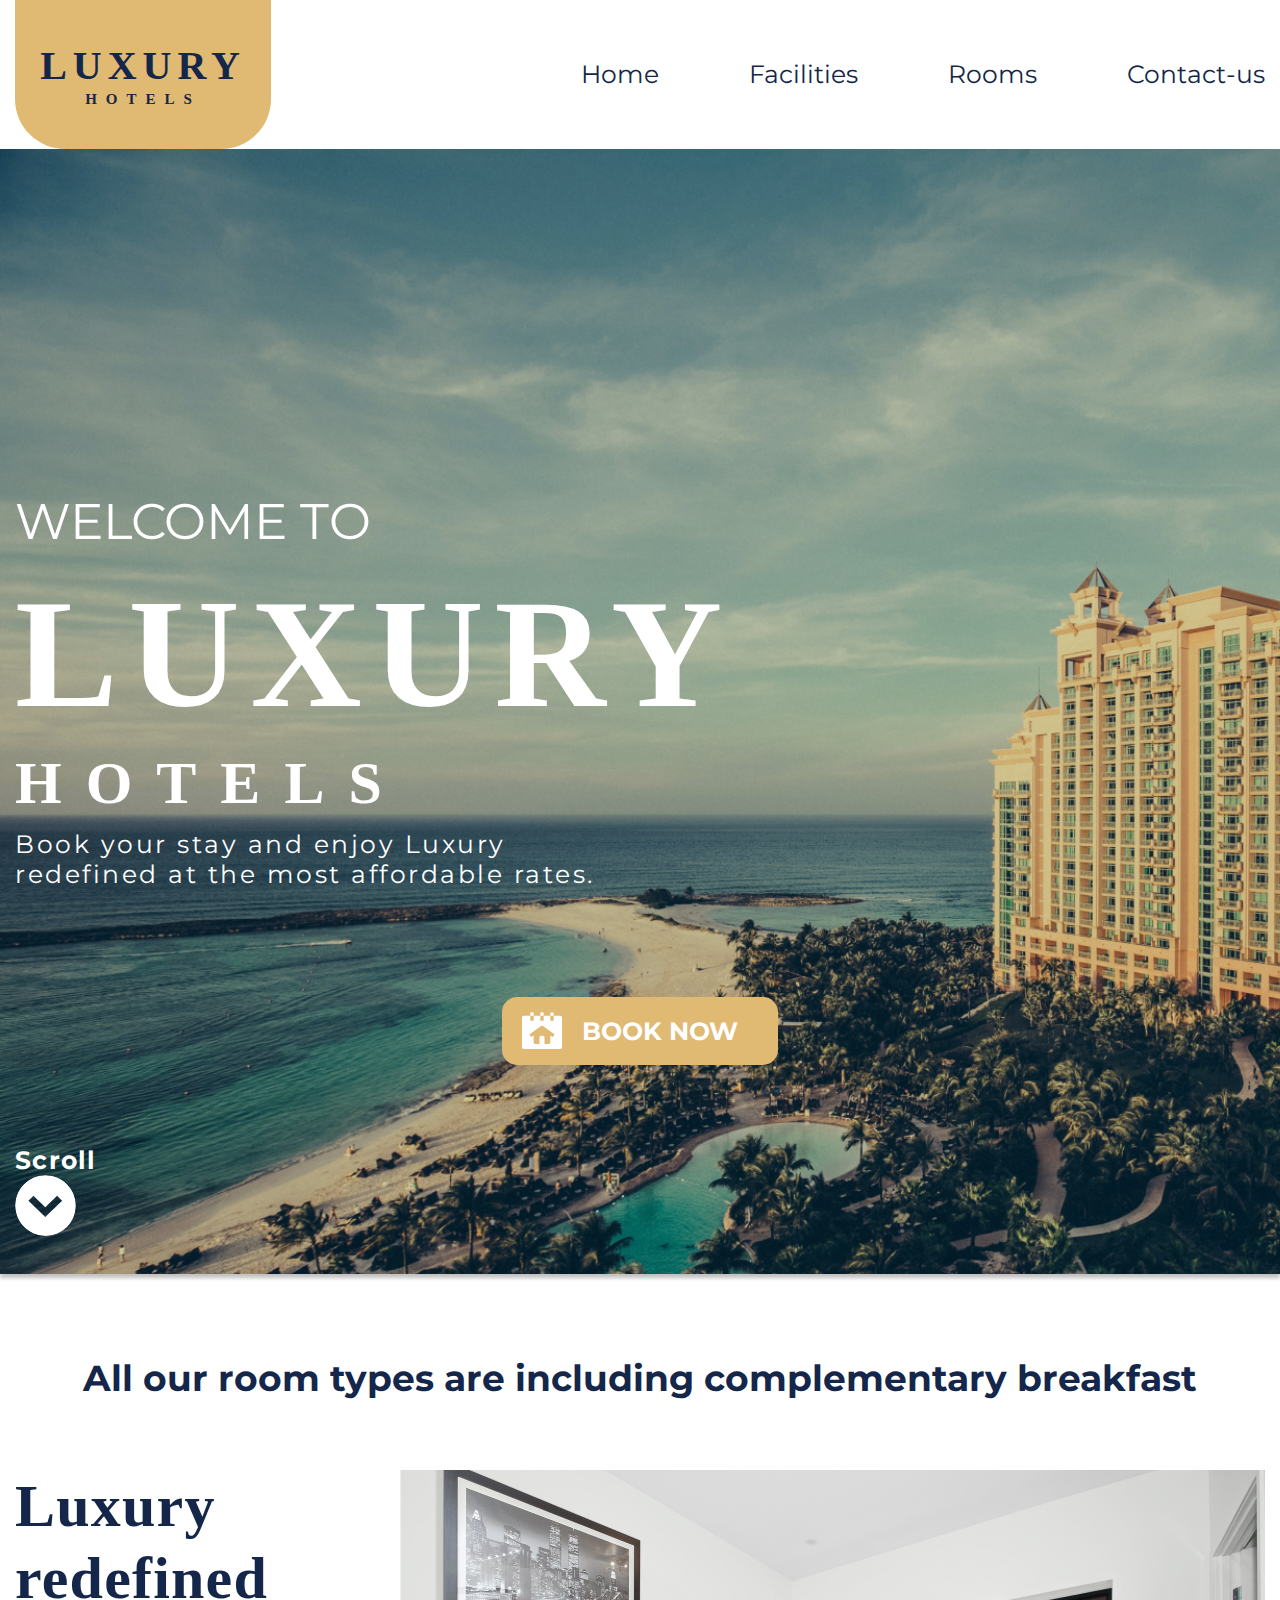
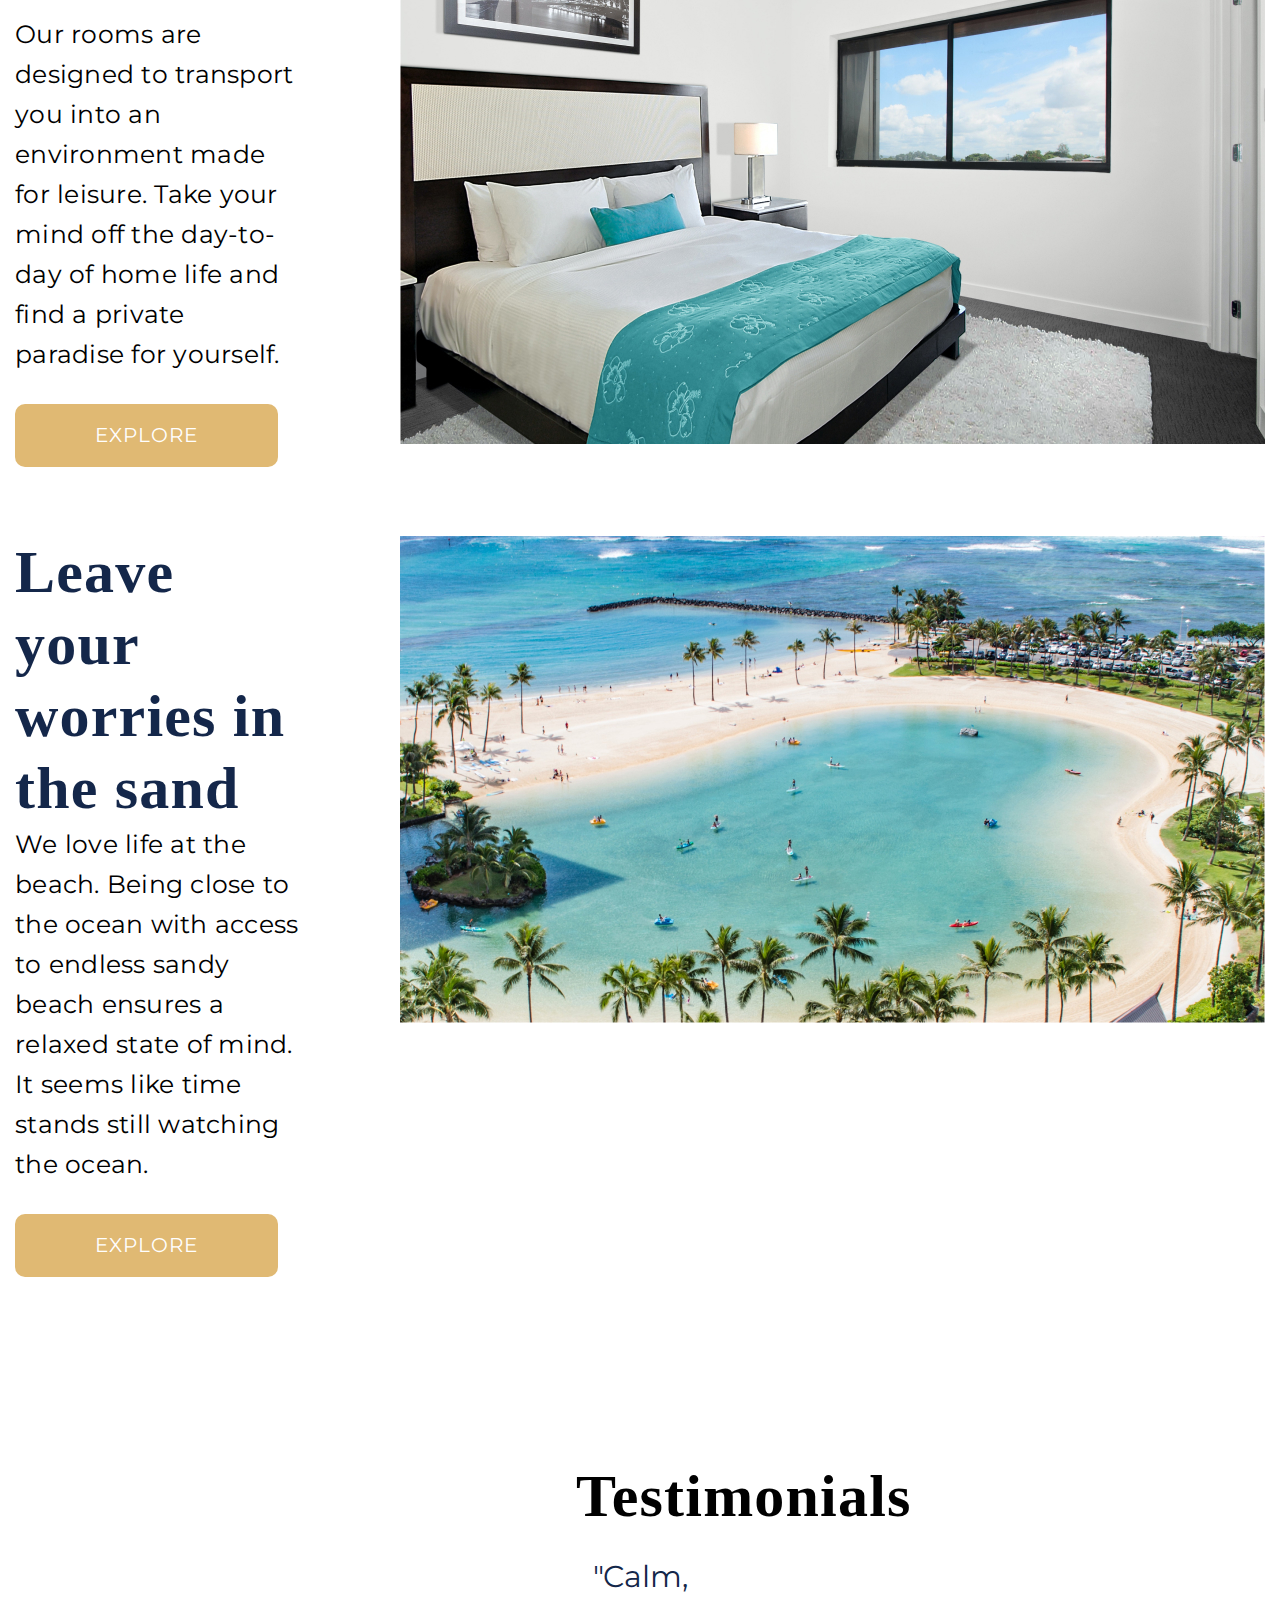
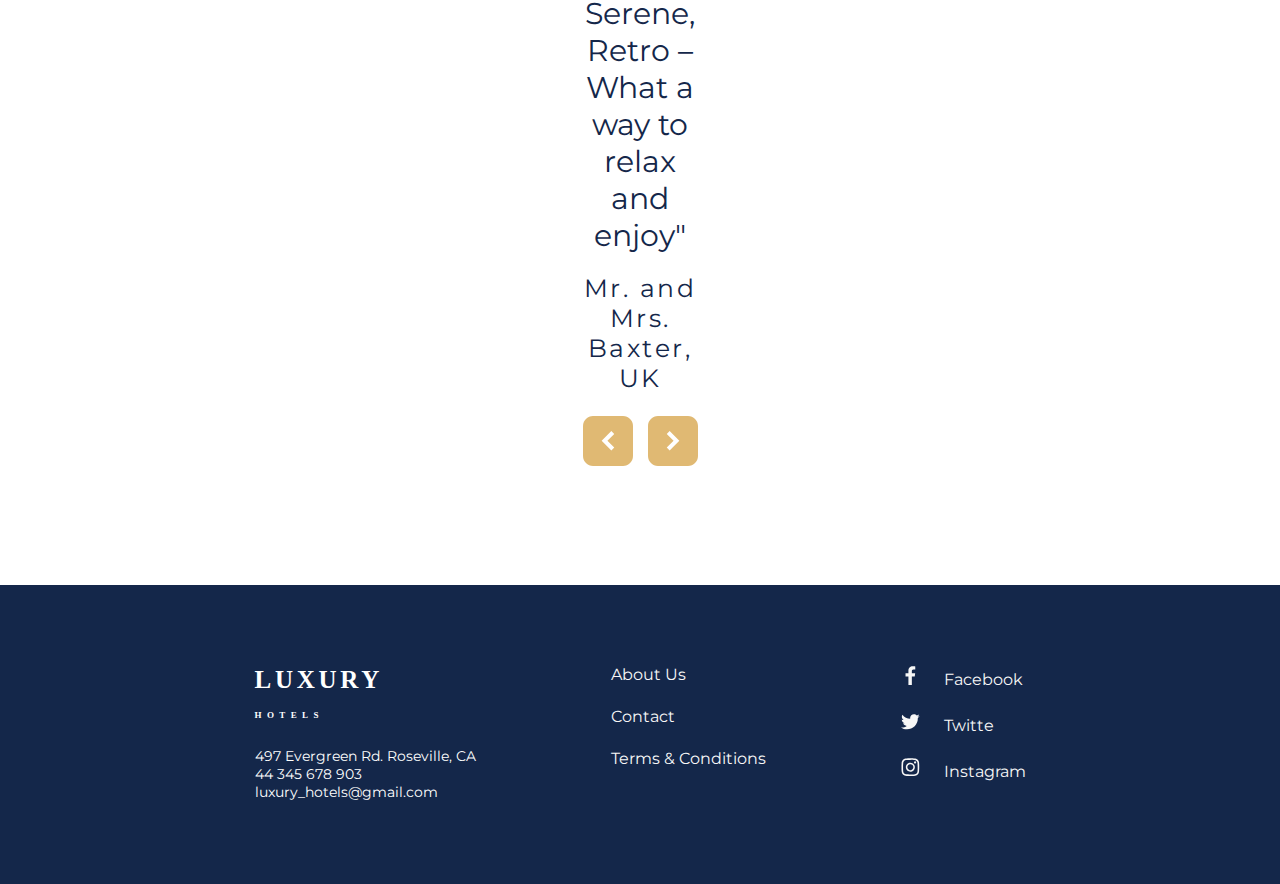
==== commit fd1608e7: "footer" ====
--- a/index.html
+++ b/index.html
@@ -114,6 +114,7 @@
                 </ul>
             </div>
         </section>
+        <!-- ==================================== review -->
         <section class="review-container">
             <div class="review container">
                 <h2 class="title">Testimonials</h2>
@@ -140,7 +141,69 @@
             </div>
         </section>
     </main>
-    <footer>
+    <footer class="footer">
+        <div class="container">
+            <nav class="footer-nav__logo-menu">
+                <a class="logo-footer link" href="#" target="_blank" rel="noopener noreferrer">LUXURY
+                    <br>
+                    <span class="logo-footer__subtitle">HOTELS</span>
+                </a>
+                <ul class="footer-nav__logo-list list">
+                    <li class="footer-nav__logo-item">
+                        <a class="footer-nav__logo-link link" href="https://goo.gl/maps/qf9vZdkfj9bsh46C6">497 Evergreen
+                            Rd. Roseville, CA</a>
+                    </li>
+                    <li class="footer-nav__logo-item">
+                        <a class="footer-nav__logo-link link" href="tel:+44345678903">44 345 678 903</a>
+                    </li>
+                    <li class="footer-nav__logo-item">
+                        <a class="footer-nav__logo-link link"
+                            href="mailto:luxury_hotels@gmail.com">luxury_hotels@gmail.com</a>
+                    </li>
+                </ul>
+            </nav>
+            <nav class="footer-menu">
+                <ul class="footer-menu__list list">
+                    <li class="footer-menu__item">
+                        <a class="footer-menu__link link" href="#" target="_blank" rel="noopener noreferrer">About
+                            Us</a>
+                    </li>
+                    <li class="footer-menu__item">
+                        <a class="footer-menu__link link" href="#" target="_blank" rel="noopener noreferrer">Contact</a>
+                    </li>
+                    <li class="footer-menu__item">
+                        <a class="footer-menu__link link" href="#" target="_blank" rel="noopener noreferrer">Terms &
+                            Conditions</a>
+                    </li>
+                </ul>
+            </nav>
+            <nav class="footer-social">
+                <ul class="footer-social__list list">
+                    <li class="footer-social__item">
+                        <svg class="footer-social__icon">
+                            <use href="./IMG/SVG/SPRITE.SVG#icon-facebook"></use>
+                        </svg>
+                        <a class="footer-social__link link" href="#" target="_blank"
+                            rel="noopener noreferrer">Facebook</a>
+                    </li>
+                    <li class="footer-social__item">
+                        <svg class="footer-social__icon">
+                            <use href="./IMG/SVG/SPRITE.SVG#icon-twitter"></use>
+                        </svg>
+                        <a class="footer-social__link link" href="#" target="_blank"
+                            rel="noopener noreferrer">Twitte</a>
+                    </li>
+                    <li class="footer-social__item">
+                        <svg class="footer-social__icon">
+                            <use href="./IMG/SVG/SPRITE.SVG#icon-instagram"></use>
+                        </svg>
+                        <a class="footer-social__link link" href="#" target="_blank"
+                            rel="noopener noreferrer">Instagram</a>
+                    </li>
+                </ul>
+            </nav>
+        </div>
+
     </footer>
     <script src="#"></script>
 </body>
--- a/CSS/main.min.css
+++ b/CSS/main.min.css
@@ -1,2 +1,2 @@
-*{margin:0px;padding:0px}h1,h2,h3,h4,h5,h6,p{margin:0;padding:0}ul,li,ol{margin:0;padding:0}img{display:block}body{font-family:var(--main-font)}.link{text-decoration:none}.list{list-style:none}.address{font-style:normal}.container{max-width:1610px;margin:0 auto;padding:0 15px}.subtitle-text{font-family:Montserrat;font-size:25px;line-height:1.2;letter-spacing:0.1em}.title{font-family:Adobe;font-weight:700;line-height:1.2}.subtitle{font-family:Adobe;font-weight:700;line-height:1.2}.overtitle{font-family:Montserrat;font-size:50px;line-height:1.22}.main-btn{display:-webkit-box;display:-ms-flexbox;display:flex;margin:108px auto 80px;width:276px;height:68px;color:#ffffff;background:#e0b973;border-radius:15px;-webkit-box-align:center;-ms-flex-align:center;align-items:center;font-family:Montserrat;font-weight:700;font-size:25px;line-height:1.2}.main-btn-icon{margin:20px;width:40px;height:40px;fill:#ffffff}.hero-icon{width:24px;height:24px;fill:#ffffff}.header{position:relative;z-index:50}.header-container{display:-webkit-box;display:-ms-flexbox;display:flex;-webkit-box-pack:justify;-ms-flex-pack:justify;justify-content:space-between}.logo-box{display:-webkit-box;display:-ms-flexbox;display:flex;width:256px;height:149px;background-color:#e0b973;border-radius:0 0 50px 50px;-webkit-box-pack:center;-ms-flex-pack:center;justify-content:center;-webkit-box-align:center;-ms-flex-align:center;align-items:center}.logo-header{font-family:Adobe;font-weight:700;font-size:40px;line-height:1.2;letter-spacing:0.15em;color:#14274a}.logo-header__subtitle{display:block;text-align:center;font-family:Adobe;font-weight:700;font-size:15px;line-height:1.2;letter-spacing:0.6em;color:#14274a}.header-nav__list{display:-webkit-box;display:-ms-flexbox;display:flex}@media screen and (max-width: 836px){.header-nav__list{-ms-flex-wrap:wrap;flex-wrap:wrap}}.header-nav__item{margin-top:59px;margin-left:90px}@media screen and (max-width: 1100px){.header-nav__item{margin-left:45px}}.header-nav__link{font-family:Montserrat;font-size:25px;line-height:1.2;color:#14274a}.hero-main{min-width:100%;background-image:-webkit-gradient(linear, right top, left top, from(rgba(25,28,38,0.1)), to(rgba(25,28,38,0.1))),url("/IMG/bg-main-hero/bg-main.jpg");background-image:linear-gradient(to left, rgba(25,28,38,0.1), rgba(25,28,38,0.1)),url("/IMG/bg-main-hero/bg-main.jpg");background-size:cover;background-position:left top;background-origin:border-box;-webkit-box-shadow:0px 4px 4px rgba(0,0,0,0.25);box-shadow:0px 4px 4px rgba(0,0,0,0.25)}.hero .overtitle{margin-bottom:10px;font-size:50px;color:#ffffff}.hero .title{font-size:154px;letter-spacing:0.07em;color:#ffffff}.hero .subtitle{margin-bottom:10px;font-size:60px;letter-spacing:0.4em;color:#ffffff}.hero .subtitle-text{max-width:580px;font-size:25px;letter-spacing:0.1em;color:#ffffff}.scroll-link{font-family:Montserrat;font-weight:700;font-size:25px;line-height:1.2;letter-spacing:0.05em;color:#ffffff}.scroll-btn{display:block;width:61px;height:61px;border-radius:50px;fill:#ffffff}.scroll{width:61px;height:61px;fill:#ffffff}.hero-main{padding:342px 0 38px 0}.about-us{padding:83px 0 0 0}.about-us .about{display:-webkit-box;display:-ms-flexbox;display:flex}.about-title{font-family:Montserrat;margin-bottom:68px;font-size:36px;line-height:1.22;text-align:center;color:#14274a}.about-box__list{display:-webkit-box;display:-ms-flexbox;display:flex;-webkit-box-pack:justify;-ms-flex-pack:justify;justify-content:space-between}.about-box__title::before{display:block;content:'';width:433px;height:1px;background-color:#000000;-webkit-transform:rotate(-90deg) translateX(-50%) translateY(calc((-433px / 2) - 48px));transform:rotate(-90deg) translateX(-50%) translateY(calc((-433px / 2) - 48px))}.about-box__title{margin-bottom:68px}.about-box__title .title{font-weight:700;font-size:60px;line-height:1.2;letter-spacing:0.02em;color:#14274a}.about-box:not(:last-child){margin-bottom:68px}.about-box__item{margin-right:100px}.about-box__item .subtitle-text{font-weight:400;font-size:25px;line-height:1.6;letter-spacing:0.01em}.about-btn{display:-webkit-box;display:-ms-flexbox;display:flex;margin-top:30px;width:263px;height:63px;border-radius:10px;background-color:#e0b973;-webkit-box-align:center;-ms-flex-align:center;align-items:center;-webkit-box-pack:center;-ms-flex-pack:center;justify-content:center}.about-btn .about-btn__link{display:block;font-family:Montserrat;font-size:20px;line-height:1.2;letter-spacing:0.05em;color:#ffffff}.review-container{padding:115px 561px}.review{text-align:center}.review .title{font-size:60px;line-height:1.2;font-weight:700;letter-spacing:0.02em;margin-bottom:26px}.review__title{margin-bottom:23px}.review-subtitle{font-family:Montserrat;font-size:30px;font-style:normal;font-weight:400;line-height:37px;letter-spacing:0em;text-align:left;color:#14274a;margin-bottom:19px}.review-name{color:#14274a;font-family:Montserrat;font-size:25px;font-weight:400;line-height:1.2;letter-spacing:0.1em}.review-list{display:-webkit-box;display:-ms-flexbox;display:flex;-webkit-box-pack:center;-ms-flex-pack:center;justify-content:center}.review-list:not(:last-child){margin-right:15px}.review-item{margin-right:15px}.review-icon{width:50px;height:50px;fill:#141414}
+*{margin:0px;padding:0px}h1,h2,h3,h4,h5,h6,p{margin:0;padding:0}ul,li,ol{margin:0;padding:0}img{display:block}body{font-family:var(--main-font)}.link{text-decoration:none}.list{list-style:none}.address{font-style:normal}.container{max-width:1610px;margin:0 auto;padding:0 15px}.subtitle-text{font-family:Montserrat;font-size:25px;line-height:1.2;letter-spacing:0.1em}.title{font-family:Adobe;font-weight:700;line-height:1.2}.subtitle{font-family:Adobe;font-weight:700;line-height:1.2}.overtitle{font-family:Montserrat;font-size:50px;line-height:1.22}.main-btn{display:-webkit-box;display:-ms-flexbox;display:flex;margin:108px auto 80px;width:276px;height:68px;color:#ffffff;background:#e0b973;border-radius:15px;-webkit-box-align:center;-ms-flex-align:center;align-items:center;font-family:Montserrat;font-weight:700;font-size:25px;line-height:1.2}.main-btn-icon{margin:20px;width:40px;height:40px;fill:#ffffff}.hero-icon{width:24px;height:24px;fill:#ffffff}.header{position:relative;z-index:50}.header-container{display:-webkit-box;display:-ms-flexbox;display:flex;-webkit-box-pack:justify;-ms-flex-pack:justify;justify-content:space-between}.logo-box{display:-webkit-box;display:-ms-flexbox;display:flex;width:256px;height:149px;background-color:#e0b973;border-radius:0 0 50px 50px;-webkit-box-pack:center;-ms-flex-pack:center;justify-content:center;-webkit-box-align:center;-ms-flex-align:center;align-items:center}.logo-header{font-family:Adobe;font-weight:700;font-size:40px;line-height:1.2;letter-spacing:0.15em;color:#14274a}.logo-header__subtitle{display:block;text-align:center;font-family:Adobe;font-weight:700;font-size:15px;line-height:1.2;letter-spacing:0.6em;color:#14274a}.header-nav__list{display:-webkit-box;display:-ms-flexbox;display:flex}@media screen and (max-width: 836px){.header-nav__list{-ms-flex-wrap:wrap;flex-wrap:wrap}}.header-nav__item{margin-top:59px;margin-left:90px}@media screen and (max-width: 1100px){.header-nav__item{margin-left:45px}}.header-nav__link{font-family:Montserrat;font-size:25px;line-height:1.2;color:#14274a}.hero-main{min-width:100%;background-image:-webkit-gradient(linear, right top, left top, from(rgba(25,28,38,0.1)), to(rgba(25,28,38,0.1))),url("/IMG/bg-main-hero/bg-main.jpg");background-image:linear-gradient(to left, rgba(25,28,38,0.1), rgba(25,28,38,0.1)),url("/IMG/bg-main-hero/bg-main.jpg");background-size:cover;background-position:left top;background-origin:border-box;-webkit-box-shadow:0px 4px 4px rgba(0,0,0,0.25);box-shadow:0px 4px 4px rgba(0,0,0,0.25)}.hero .overtitle{margin-bottom:10px;font-size:50px;color:#ffffff}.hero .title{font-size:154px;letter-spacing:0.07em;color:#ffffff}.hero .subtitle{margin-bottom:10px;font-size:60px;letter-spacing:0.4em;color:#ffffff}.hero .subtitle-text{max-width:580px;font-size:25px;letter-spacing:0.1em;color:#ffffff}.scroll-link{font-family:Montserrat;font-weight:700;font-size:25px;line-height:1.2;letter-spacing:0.05em;color:#ffffff}.scroll-btn{display:block;width:61px;height:61px;border-radius:50px;fill:#ffffff}.scroll{width:61px;height:61px;fill:#ffffff}.hero-main{padding:342px 0 38px 0}.about-us{padding:83px 0 0 0}.about-us .about{display:-webkit-box;display:-ms-flexbox;display:flex}.about-title{font-family:Montserrat;margin-bottom:68px;font-size:36px;line-height:1.22;text-align:center;color:#14274a}.about-box__list{display:-webkit-box;display:-ms-flexbox;display:flex;-webkit-box-pack:justify;-ms-flex-pack:justify;justify-content:space-between}.about-box__title::before{display:block;content:'';width:433px;height:1px;background-color:#000000;-webkit-transform:rotate(-90deg) translateX(-50%) translateY(calc((-433px / 2) - 48px));transform:rotate(-90deg) translateX(-50%) translateY(calc((-433px / 2) - 48px))}.about-box__title{margin-bottom:68px}.about-box__title .title{font-weight:700;font-size:60px;line-height:1.2;letter-spacing:0.02em;color:#14274a}.about-box:not(:last-child){margin-bottom:68px}.about-box__item{margin-right:100px}.about-box__item .subtitle-text{font-weight:400;font-size:25px;line-height:1.6;letter-spacing:0.01em}.about-btn{display:-webkit-box;display:-ms-flexbox;display:flex;margin-top:30px;width:263px;height:63px;border-radius:10px;background-color:#e0b973;-webkit-box-align:center;-ms-flex-align:center;align-items:center;-webkit-box-pack:center;-ms-flex-pack:center;justify-content:center}.about-btn .about-btn__link{display:block;font-family:Montserrat;font-size:20px;line-height:1.2;letter-spacing:0.05em;color:#ffffff}.review-container{padding:115px 561px}.review{text-align:center}.review .title{font-size:60px;line-height:1.2;font-weight:700;letter-spacing:0.02em;margin-bottom:26px}.review__title{margin-bottom:23px}.review-subtitle{font-family:Montserrat;font-size:30px;font-style:normal;font-weight:400;line-height:37px;letter-spacing:0em;color:#14274a;margin-bottom:19px}.review-name{color:#14274a;font-family:Montserrat;font-size:25px;font-weight:400;line-height:1.2;letter-spacing:0.1em}.review-list{display:-webkit-box;display:-ms-flexbox;display:flex;-webkit-box-pack:center;-ms-flex-pack:center;justify-content:center}.review-list:last-child{margin-right:-15px}.review-item{margin-right:15px}.review-icon{width:50px;height:50px;fill:#141414;cursor:pointer}.footer{padding:80px 172px;background-color:#14274a}.footer .container{display:-webkit-box;display:-ms-flexbox;display:flex;-ms-flex-pack:distribute;justify-content:space-around}.logo-footer{font-family:Adobe;font-weight:700;font-size:25px;line-height:1.2;letter-spacing:0.15em;color:#ffffff}.logo-footer__subtitle{font-family:Adobe;font-weight:700;font-size:9px;line-height:1.22;letter-spacing:0.6em;color:#ffffff}.footer-nav__logo-list{margin-top:22px}.footer-nav__logo-link{font-family:Montserrat;font-style:normal;font-weight:normal;font-size:14px;line-height:17px;color:#ffffff}.footer-menu__item{margin-bottom:23px}.footer-menu__link{font-family:Montserrat;font-size:16px;line-height:1.2;color:#f7f7f7}.footer-social__item{margin-bottom:16px}.footer-social__link{font-family:Montserrat;font-size:16px;line-height:1.9;color:#f7f7f7}.footer-social__icon{width:19px;height:19px;fill:#f7f7f7;margin-right:20px}
 /*# sourceMappingURL=main.min.css.map */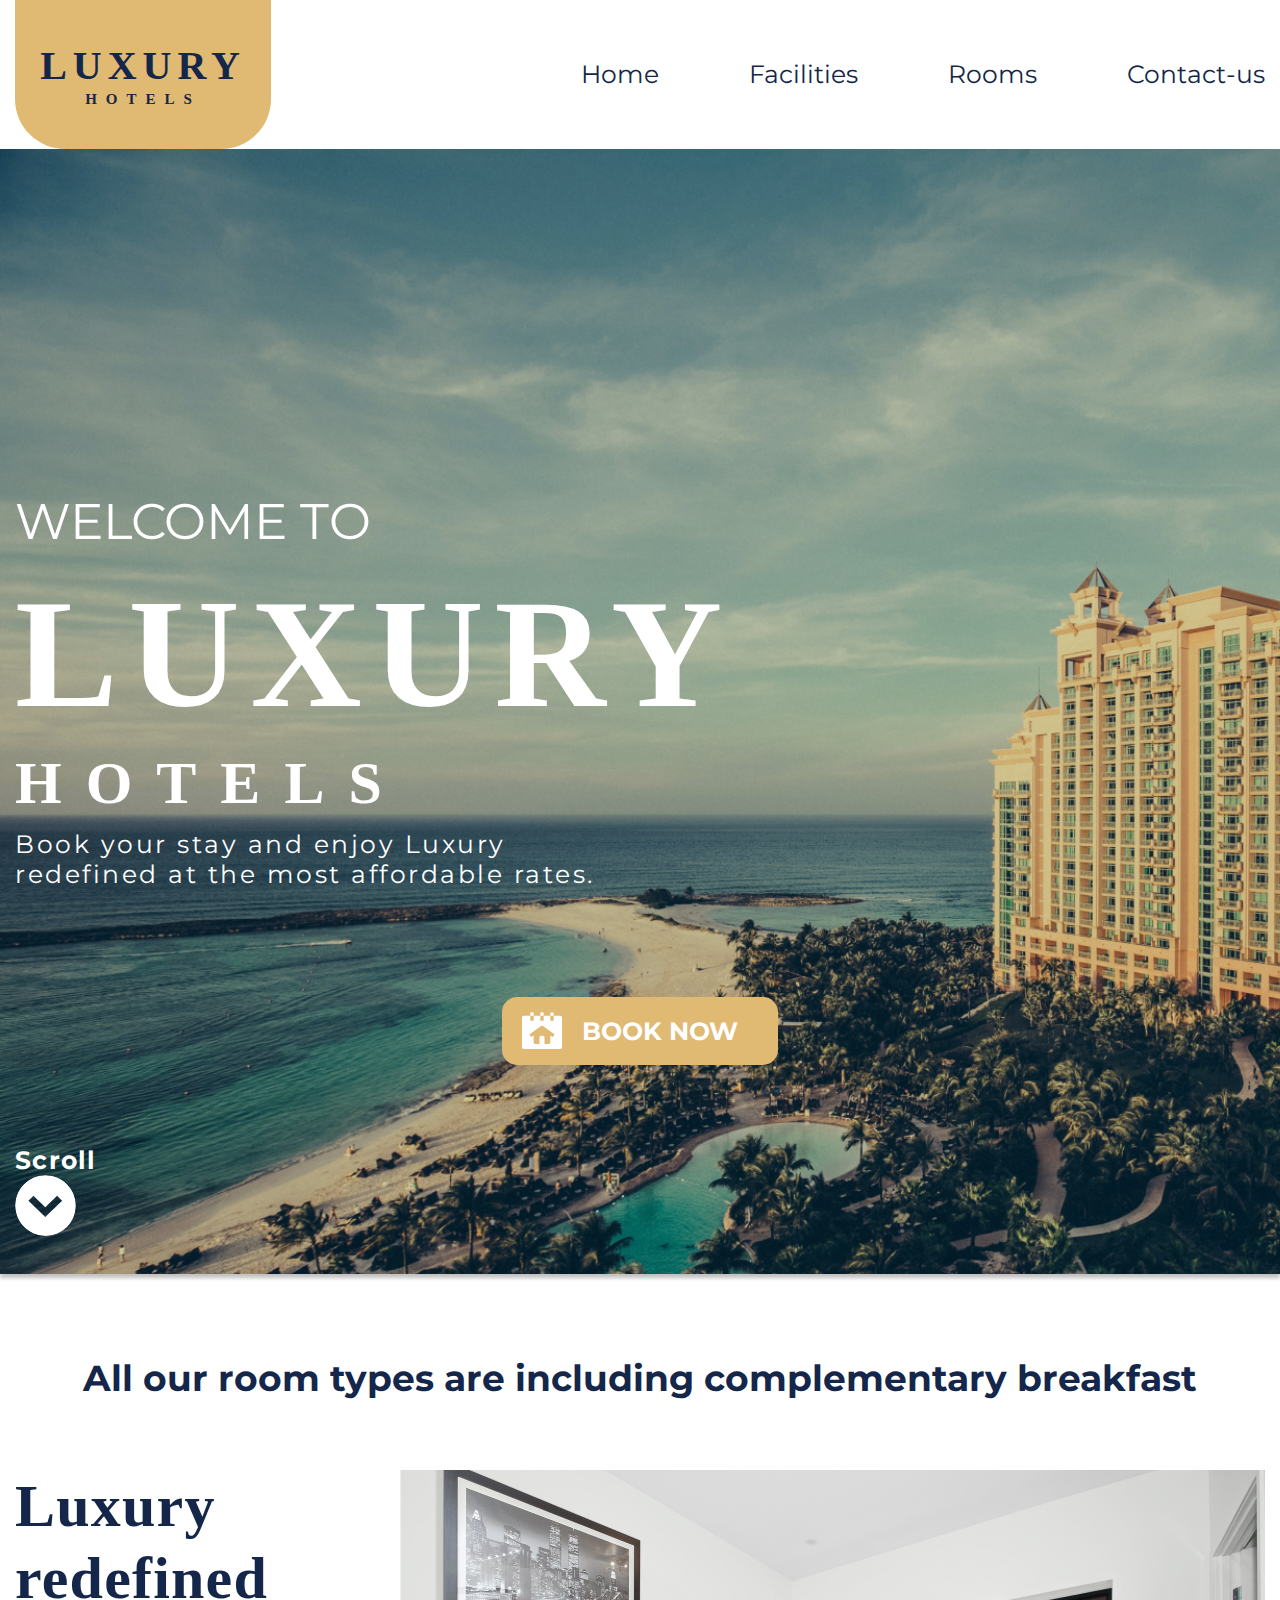
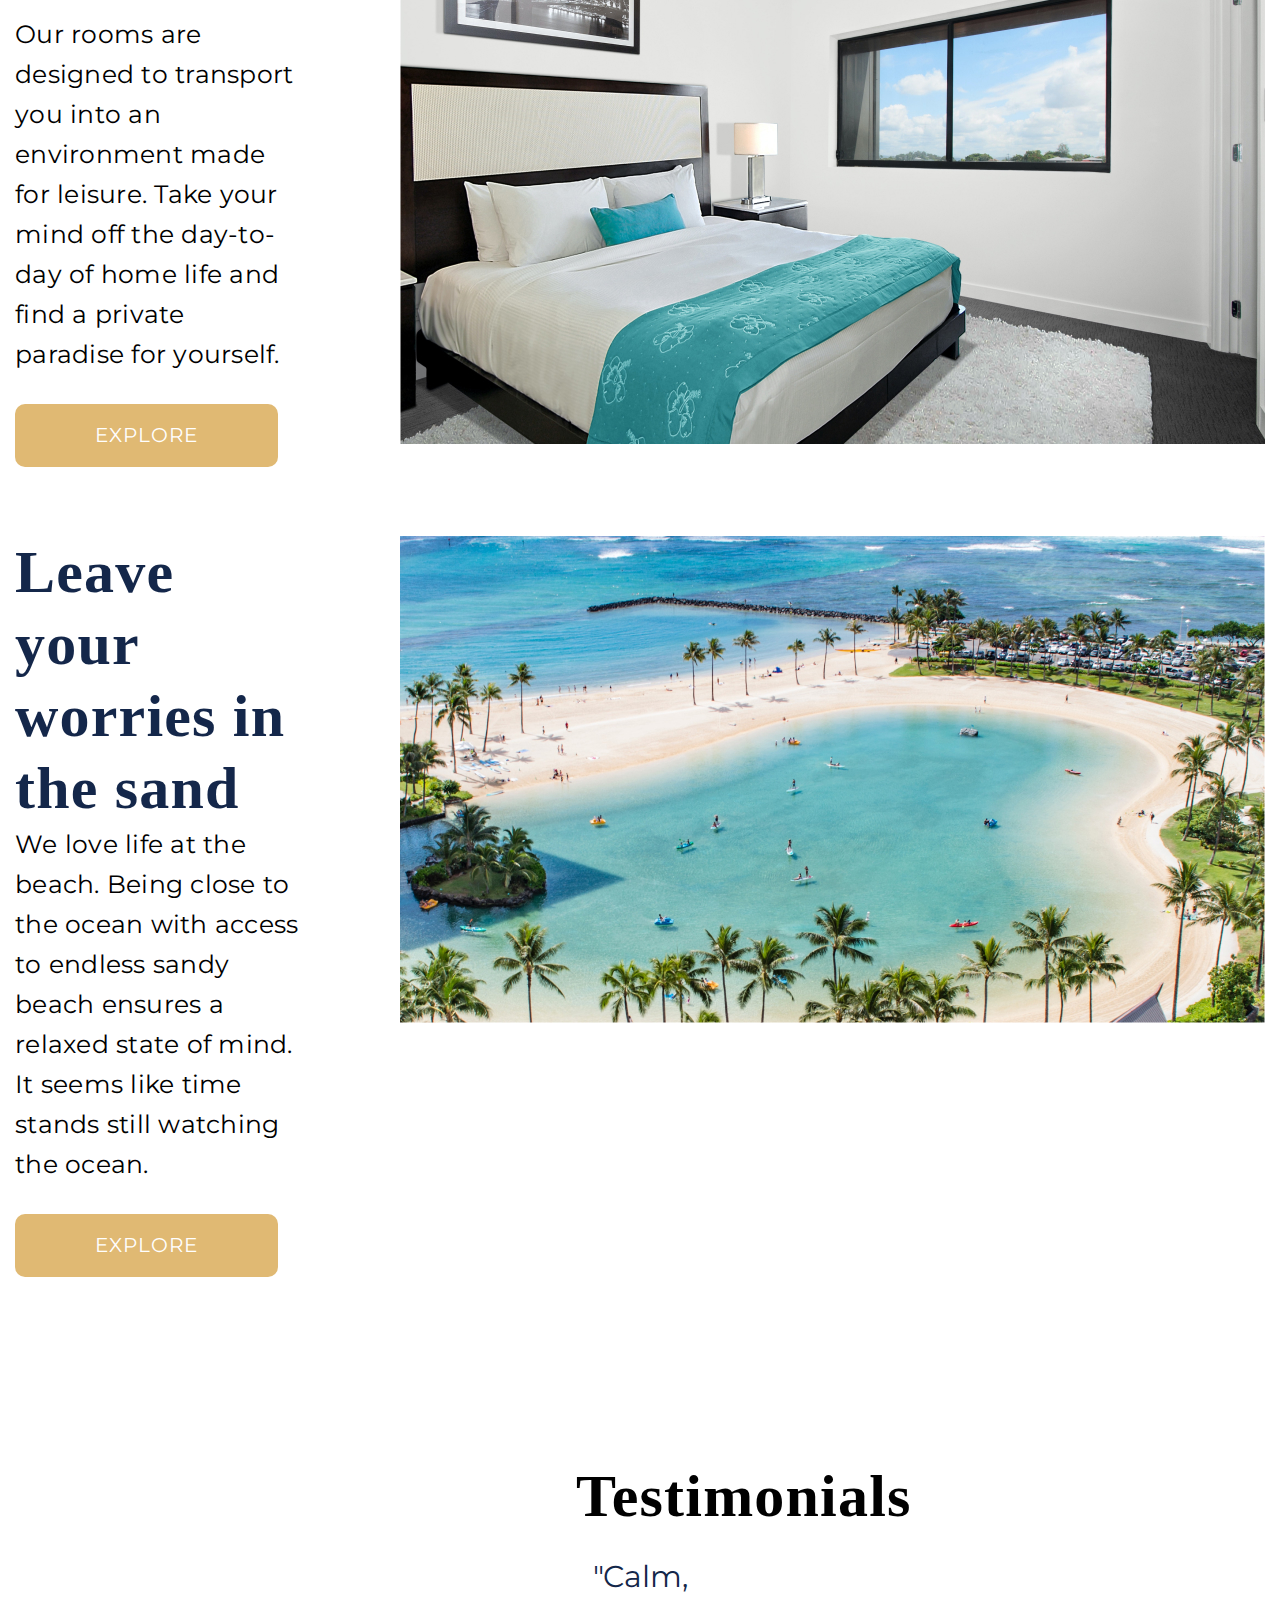
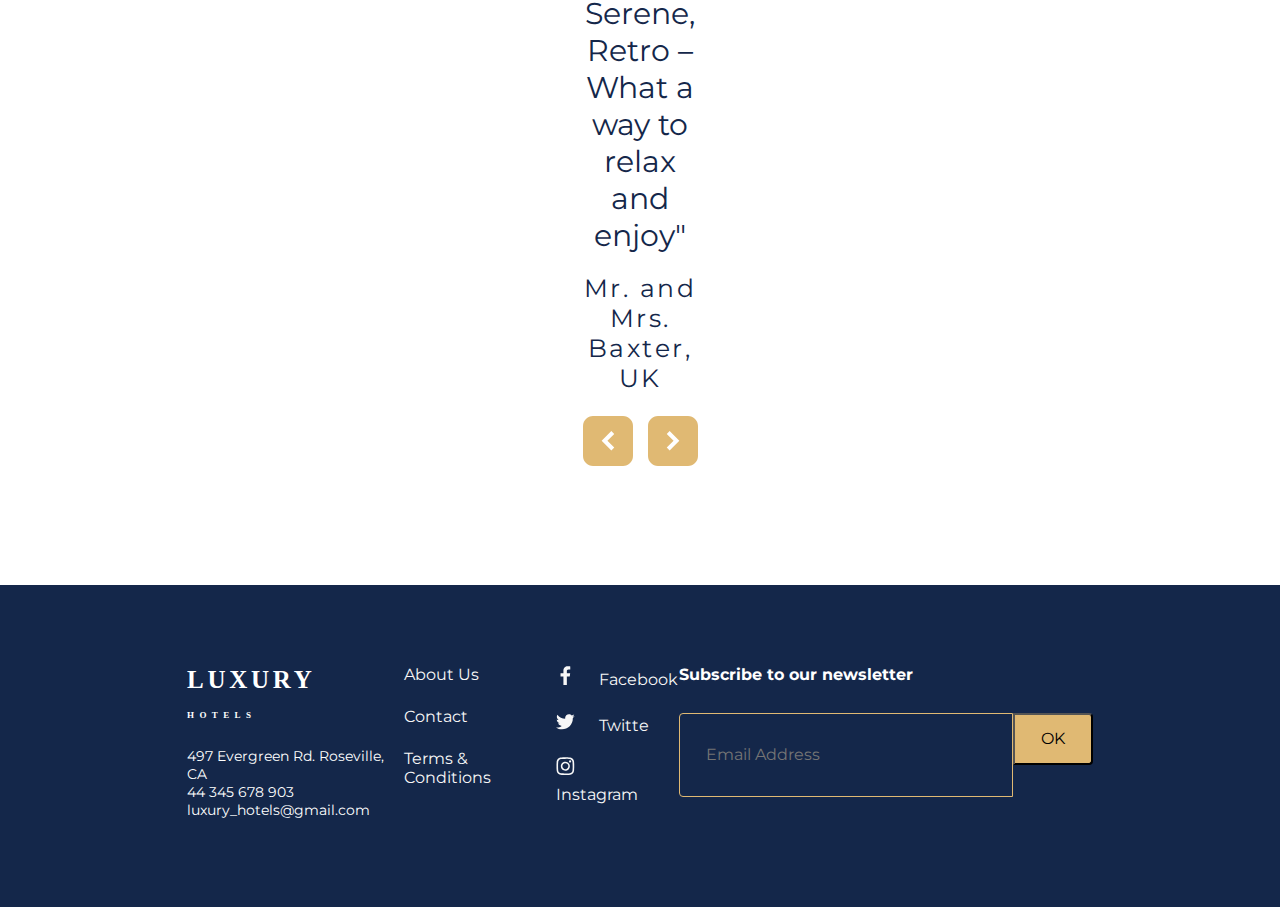
==== commit 5aee5e81: "finish__footer" ====
--- a/index.html
+++ b/index.html
@@ -202,6 +202,13 @@
                     </li>
                 </ul>
             </nav>
+            <div class="footer-form-container">
+                <b class="container__title">Subscribe to our newsletter</b>
+                <form class="footer-form">
+                    <input type="email" class="footer-form__input" name="email" placeholder="Email Address" required />
+                    <button type="submit" class="footer-submit-btn" aria-label="Отправить данные">OK</button>
+                </form>
+            </div>
         </div>
 
     </footer>
--- a/CSS/main.min.css
+++ b/CSS/main.min.css
@@ -1,2 +1,2 @@
-*{margin:0px;padding:0px}h1,h2,h3,h4,h5,h6,p{margin:0;padding:0}ul,li,ol{margin:0;padding:0}img{display:block}body{font-family:var(--main-font)}.link{text-decoration:none}.list{list-style:none}.address{font-style:normal}.container{max-width:1610px;margin:0 auto;padding:0 15px}.subtitle-text{font-family:Montserrat;font-size:25px;line-height:1.2;letter-spacing:0.1em}.title{font-family:Adobe;font-weight:700;line-height:1.2}.subtitle{font-family:Adobe;font-weight:700;line-height:1.2}.overtitle{font-family:Montserrat;font-size:50px;line-height:1.22}.main-btn{display:-webkit-box;display:-ms-flexbox;display:flex;margin:108px auto 80px;width:276px;height:68px;color:#ffffff;background:#e0b973;border-radius:15px;-webkit-box-align:center;-ms-flex-align:center;align-items:center;font-family:Montserrat;font-weight:700;font-size:25px;line-height:1.2}.main-btn-icon{margin:20px;width:40px;height:40px;fill:#ffffff}.hero-icon{width:24px;height:24px;fill:#ffffff}.header{position:relative;z-index:50}.header-container{display:-webkit-box;display:-ms-flexbox;display:flex;-webkit-box-pack:justify;-ms-flex-pack:justify;justify-content:space-between}.logo-box{display:-webkit-box;display:-ms-flexbox;display:flex;width:256px;height:149px;background-color:#e0b973;border-radius:0 0 50px 50px;-webkit-box-pack:center;-ms-flex-pack:center;justify-content:center;-webkit-box-align:center;-ms-flex-align:center;align-items:center}.logo-header{font-family:Adobe;font-weight:700;font-size:40px;line-height:1.2;letter-spacing:0.15em;color:#14274a}.logo-header__subtitle{display:block;text-align:center;font-family:Adobe;font-weight:700;font-size:15px;line-height:1.2;letter-spacing:0.6em;color:#14274a}.header-nav__list{display:-webkit-box;display:-ms-flexbox;display:flex}@media screen and (max-width: 836px){.header-nav__list{-ms-flex-wrap:wrap;flex-wrap:wrap}}.header-nav__item{margin-top:59px;margin-left:90px}@media screen and (max-width: 1100px){.header-nav__item{margin-left:45px}}.header-nav__link{font-family:Montserrat;font-size:25px;line-height:1.2;color:#14274a}.hero-main{min-width:100%;background-image:-webkit-gradient(linear, right top, left top, from(rgba(25,28,38,0.1)), to(rgba(25,28,38,0.1))),url("/IMG/bg-main-hero/bg-main.jpg");background-image:linear-gradient(to left, rgba(25,28,38,0.1), rgba(25,28,38,0.1)),url("/IMG/bg-main-hero/bg-main.jpg");background-size:cover;background-position:left top;background-origin:border-box;-webkit-box-shadow:0px 4px 4px rgba(0,0,0,0.25);box-shadow:0px 4px 4px rgba(0,0,0,0.25)}.hero .overtitle{margin-bottom:10px;font-size:50px;color:#ffffff}.hero .title{font-size:154px;letter-spacing:0.07em;color:#ffffff}.hero .subtitle{margin-bottom:10px;font-size:60px;letter-spacing:0.4em;color:#ffffff}.hero .subtitle-text{max-width:580px;font-size:25px;letter-spacing:0.1em;color:#ffffff}.scroll-link{font-family:Montserrat;font-weight:700;font-size:25px;line-height:1.2;letter-spacing:0.05em;color:#ffffff}.scroll-btn{display:block;width:61px;height:61px;border-radius:50px;fill:#ffffff}.scroll{width:61px;height:61px;fill:#ffffff}.hero-main{padding:342px 0 38px 0}.about-us{padding:83px 0 0 0}.about-us .about{display:-webkit-box;display:-ms-flexbox;display:flex}.about-title{font-family:Montserrat;margin-bottom:68px;font-size:36px;line-height:1.22;text-align:center;color:#14274a}.about-box__list{display:-webkit-box;display:-ms-flexbox;display:flex;-webkit-box-pack:justify;-ms-flex-pack:justify;justify-content:space-between}.about-box__title::before{display:block;content:'';width:433px;height:1px;background-color:#000000;-webkit-transform:rotate(-90deg) translateX(-50%) translateY(calc((-433px / 2) - 48px));transform:rotate(-90deg) translateX(-50%) translateY(calc((-433px / 2) - 48px))}.about-box__title{margin-bottom:68px}.about-box__title .title{font-weight:700;font-size:60px;line-height:1.2;letter-spacing:0.02em;color:#14274a}.about-box:not(:last-child){margin-bottom:68px}.about-box__item{margin-right:100px}.about-box__item .subtitle-text{font-weight:400;font-size:25px;line-height:1.6;letter-spacing:0.01em}.about-btn{display:-webkit-box;display:-ms-flexbox;display:flex;margin-top:30px;width:263px;height:63px;border-radius:10px;background-color:#e0b973;-webkit-box-align:center;-ms-flex-align:center;align-items:center;-webkit-box-pack:center;-ms-flex-pack:center;justify-content:center}.about-btn .about-btn__link{display:block;font-family:Montserrat;font-size:20px;line-height:1.2;letter-spacing:0.05em;color:#ffffff}.review-container{padding:115px 561px}.review{text-align:center}.review .title{font-size:60px;line-height:1.2;font-weight:700;letter-spacing:0.02em;margin-bottom:26px}.review__title{margin-bottom:23px}.review-subtitle{font-family:Montserrat;font-size:30px;font-style:normal;font-weight:400;line-height:37px;letter-spacing:0em;color:#14274a;margin-bottom:19px}.review-name{color:#14274a;font-family:Montserrat;font-size:25px;font-weight:400;line-height:1.2;letter-spacing:0.1em}.review-list{display:-webkit-box;display:-ms-flexbox;display:flex;-webkit-box-pack:center;-ms-flex-pack:center;justify-content:center}.review-list:last-child{margin-right:-15px}.review-item{margin-right:15px}.review-icon{width:50px;height:50px;fill:#141414;cursor:pointer}.footer{padding:80px 172px;background-color:#14274a}.footer .container{display:-webkit-box;display:-ms-flexbox;display:flex;-ms-flex-pack:distribute;justify-content:space-around}.logo-footer{font-family:Adobe;font-weight:700;font-size:25px;line-height:1.2;letter-spacing:0.15em;color:#ffffff}.logo-footer__subtitle{font-family:Adobe;font-weight:700;font-size:9px;line-height:1.22;letter-spacing:0.6em;color:#ffffff}.footer-nav__logo-list{margin-top:22px}.footer-nav__logo-link{font-family:Montserrat;font-style:normal;font-weight:normal;font-size:14px;line-height:17px;color:#ffffff}.footer-menu__item{margin-bottom:23px}.footer-menu__link{font-family:Montserrat;font-size:16px;line-height:1.2;color:#f7f7f7}.footer-social__item{margin-bottom:16px}.footer-social__link{font-family:Montserrat;font-size:16px;line-height:1.9;color:#f7f7f7}.footer-social__icon{width:19px;height:19px;fill:#f7f7f7;margin-right:20px}
+*{margin:0px;padding:0px}h1,h2,h3,h4,h5,h6,p{margin:0;padding:0}ul,li,ol{margin:0;padding:0}img{display:block}body{font-family:var(--main-font)}.link{text-decoration:none}.list{list-style:none}.address{font-style:normal}.container{max-width:1610px;margin:0 auto;padding:0 15px}.subtitle-text{font-family:Montserrat;font-size:25px;line-height:1.2;letter-spacing:0.1em}.title{font-family:Adobe;font-weight:700;line-height:1.2}.subtitle{font-family:Adobe;font-weight:700;line-height:1.2}.overtitle{font-family:Montserrat;font-size:50px;line-height:1.22}.main-btn{display:-webkit-box;display:-ms-flexbox;display:flex;margin:108px auto 80px;width:276px;height:68px;color:#ffffff;background:#e0b973;border-radius:15px;-webkit-box-align:center;-ms-flex-align:center;align-items:center;font-family:Montserrat;font-weight:700;font-size:25px;line-height:1.2}.main-btn-icon{margin:20px;width:40px;height:40px;fill:#ffffff}.hero-icon{width:24px;height:24px;fill:#ffffff}.header{position:relative;z-index:50}.header-container{display:-webkit-box;display:-ms-flexbox;display:flex;-webkit-box-pack:justify;-ms-flex-pack:justify;justify-content:space-between}.logo-box{display:-webkit-box;display:-ms-flexbox;display:flex;width:256px;height:149px;background-color:#e0b973;border-radius:0 0 50px 50px;-webkit-box-pack:center;-ms-flex-pack:center;justify-content:center;-webkit-box-align:center;-ms-flex-align:center;align-items:center}.logo-header{font-family:Adobe;font-weight:700;font-size:40px;line-height:1.2;letter-spacing:0.15em;color:#14274a}.logo-header__subtitle{display:block;text-align:center;font-family:Adobe;font-weight:700;font-size:15px;line-height:1.2;letter-spacing:0.6em;color:#14274a}.header-nav__list{display:-webkit-box;display:-ms-flexbox;display:flex}@media screen and (max-width: 836px){.header-nav__list{-ms-flex-wrap:wrap;flex-wrap:wrap}}.header-nav__item{margin-top:59px;margin-left:90px}@media screen and (max-width: 1100px){.header-nav__item{margin-left:45px}}.header-nav__link{font-family:Montserrat;font-size:25px;line-height:1.2;color:#14274a}.hero-main{min-width:100%;background-image:-webkit-gradient(linear, right top, left top, from(rgba(25,28,38,0.1)), to(rgba(25,28,38,0.1))),url("/IMG/bg-main-hero/bg-main.jpg");background-image:linear-gradient(to left, rgba(25,28,38,0.1), rgba(25,28,38,0.1)),url("/IMG/bg-main-hero/bg-main.jpg");background-size:cover;background-position:left top;background-origin:border-box;-webkit-box-shadow:0px 4px 4px rgba(0,0,0,0.25);box-shadow:0px 4px 4px rgba(0,0,0,0.25)}.hero .overtitle{margin-bottom:10px;font-size:50px;color:#ffffff}.hero .title{font-size:154px;letter-spacing:0.07em;color:#ffffff}.hero .subtitle{margin-bottom:10px;font-size:60px;letter-spacing:0.4em;color:#ffffff}.hero .subtitle-text{max-width:580px;font-size:25px;letter-spacing:0.1em;color:#ffffff}.scroll-link{font-family:Montserrat;font-weight:700;font-size:25px;line-height:1.2;letter-spacing:0.05em;color:#ffffff}.scroll-btn{display:block;width:61px;height:61px;border-radius:50px;fill:#ffffff}.scroll{width:61px;height:61px;fill:#ffffff}.hero-main{padding:342px 0 38px 0}.about-us{padding:83px 0 0 0}.about-us .about{display:-webkit-box;display:-ms-flexbox;display:flex}.about-title{font-family:Montserrat;margin-bottom:68px;font-size:36px;line-height:1.22;text-align:center;color:#14274a}.about-box__list{display:-webkit-box;display:-ms-flexbox;display:flex;-webkit-box-pack:justify;-ms-flex-pack:justify;justify-content:space-between}.about-box__title::before{display:block;content:'';width:433px;height:1px;background-color:#000000;-webkit-transform:rotate(-90deg) translateX(-50%) translateY(calc((-433px / 2) - 48px));transform:rotate(-90deg) translateX(-50%) translateY(calc((-433px / 2) - 48px))}.about-box__title{margin-bottom:68px}.about-box__title .title{font-weight:700;font-size:60px;line-height:1.2;letter-spacing:0.02em;color:#14274a}.about-box:not(:last-child){margin-bottom:68px}.about-box__item{margin-right:100px}.about-box__item .subtitle-text{font-weight:400;font-size:25px;line-height:1.6;letter-spacing:0.01em}.about-btn{display:-webkit-box;display:-ms-flexbox;display:flex;margin-top:30px;width:263px;height:63px;border-radius:10px;background-color:#e0b973;-webkit-box-align:center;-ms-flex-align:center;align-items:center;-webkit-box-pack:center;-ms-flex-pack:center;justify-content:center}.about-btn .about-btn__link{display:block;font-family:Montserrat;font-size:20px;line-height:1.2;letter-spacing:0.05em;color:#ffffff}.review-container{padding:115px 561px}.review{text-align:center}.review .title{font-size:60px;line-height:1.2;font-weight:700;letter-spacing:0.02em;margin-bottom:26px}.review__title{margin-bottom:23px}.review-subtitle{font-family:Montserrat;font-size:30px;font-style:normal;font-weight:400;line-height:37px;letter-spacing:0em;color:#14274a;margin-bottom:19px}.review-name{color:#14274a;font-family:Montserrat;font-size:25px;font-weight:400;line-height:1.2;letter-spacing:0.1em}.review-list{display:-webkit-box;display:-ms-flexbox;display:flex;-webkit-box-pack:center;-ms-flex-pack:center;justify-content:center}.review-list:last-child{margin-right:-15px}.review-item{margin-right:15px}.review-icon{width:50px;height:50px;fill:#141414;cursor:pointer}.footer{padding:80px 172px;background-color:#14274a}.footer .container{display:-webkit-box;display:-ms-flexbox;display:flex;-webkit-box-pack:justify;-ms-flex-pack:justify;justify-content:space-between}.logo-footer{font-family:Adobe;font-weight:700;font-size:25px;line-height:1.2;letter-spacing:0.15em;color:#ffffff}.logo-footer__subtitle{font-family:Adobe;font-weight:700;font-size:9px;line-height:1.22;letter-spacing:0.6em;color:#ffffff}.footer-nav__logo-list{margin-top:22px}.footer-nav__logo-link{font-family:Montserrat;font-style:normal;font-weight:normal;font-size:14px;line-height:17px;color:#ffffff}.footer-menu__item{margin-bottom:23px}.footer-menu__link{font-family:Montserrat;font-size:16px;line-height:1.2;color:#f7f7f7}.footer-social__item{margin-bottom:16px}.footer-social__link{font-family:Montserrat;font-size:16px;line-height:1.9;color:#f7f7f7}.footer-social__icon{width:19px;height:19px;fill:#f7f7f7;margin-right:20px}.container__title{font-family:Montserrat;font-size:16px;line-height:1.2;color:#ffffff}.footer-form{display:-webkit-box;display:-ms-flexbox;display:flex;margin-top:29px}.footer-form__input{background-color:transparent;color:#e0b973;border:1px solid;border-radius:4px 0 0 4px;width:280px;height:52px;padding:15px 26px;font-family:Montserrat;font-size:16px;line-height:1.2}.footer-submit-btn{background-color:#e0b973;width:80px;height:52px;border-radius:0 4px 4px 0;font-family:Montserrat;font-size:16px;font-weight:400;line-height:1.2}
 /*# sourceMappingURL=main.min.css.map */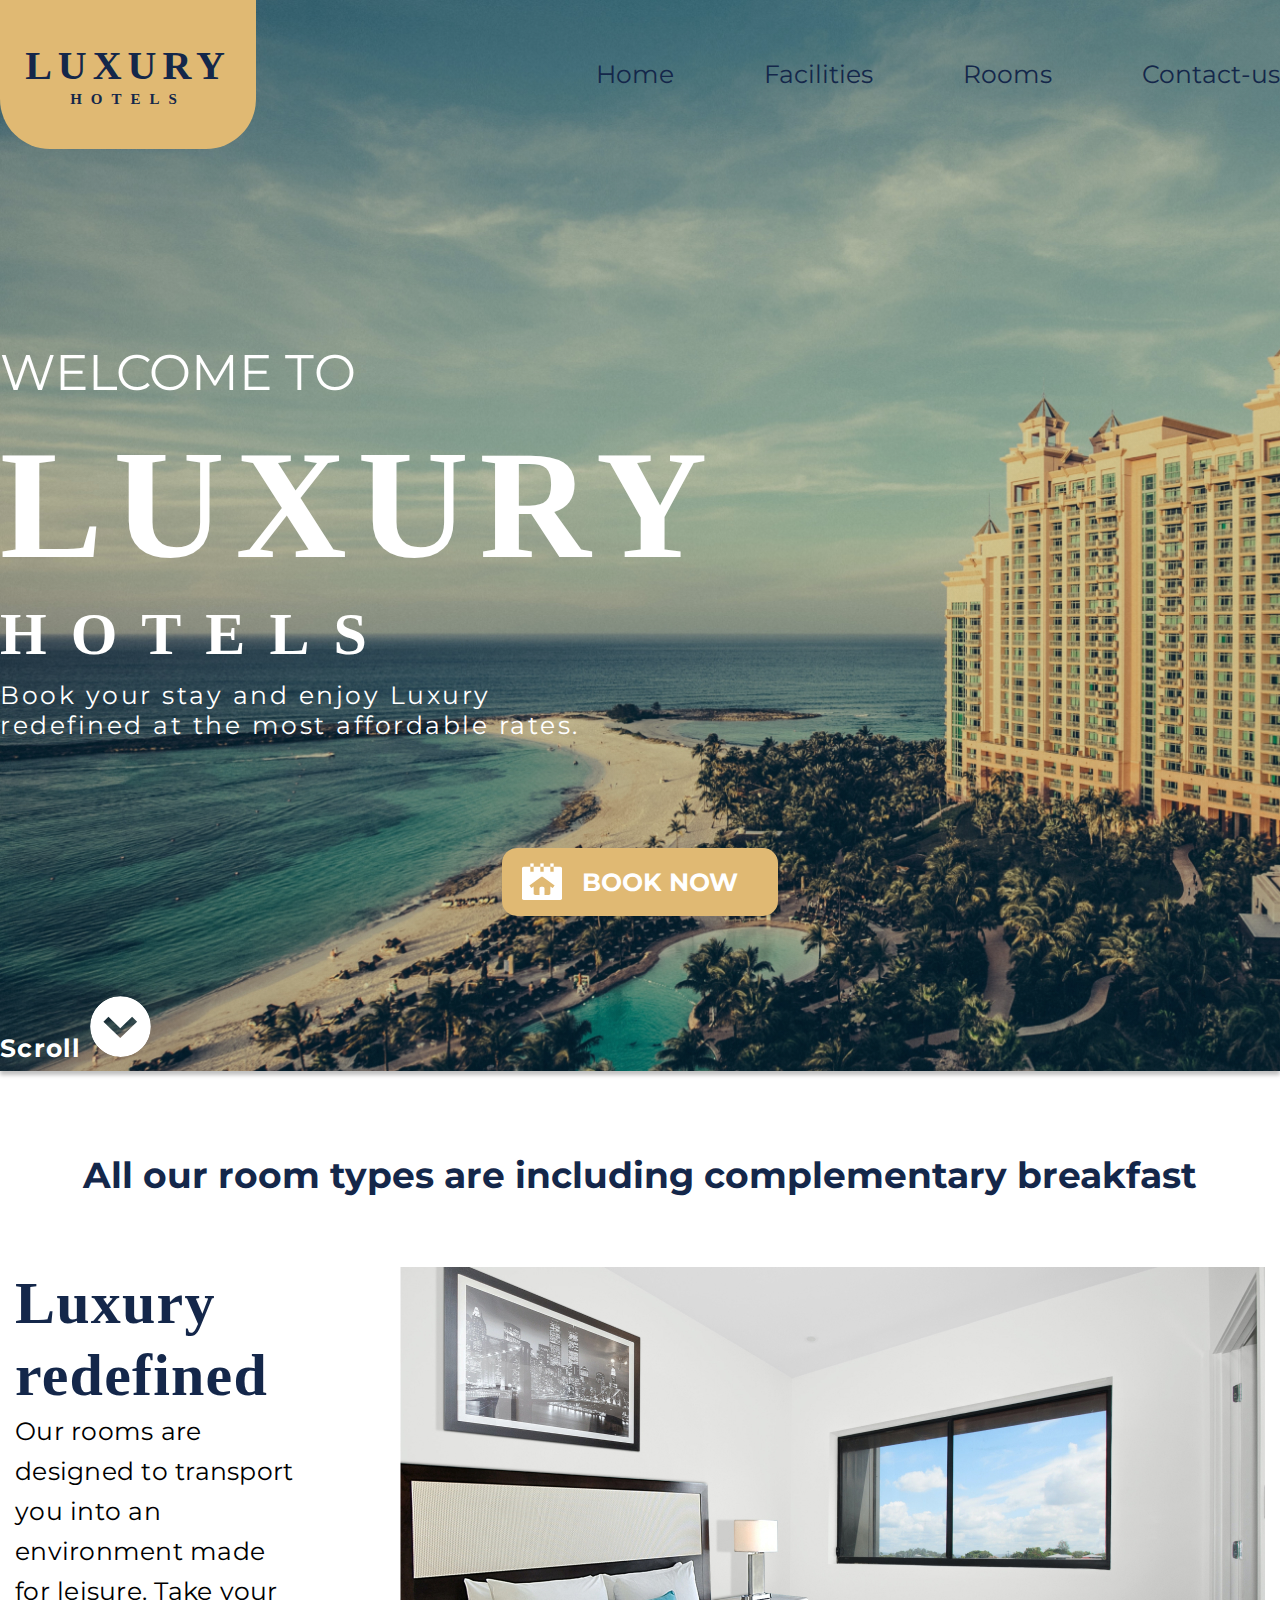
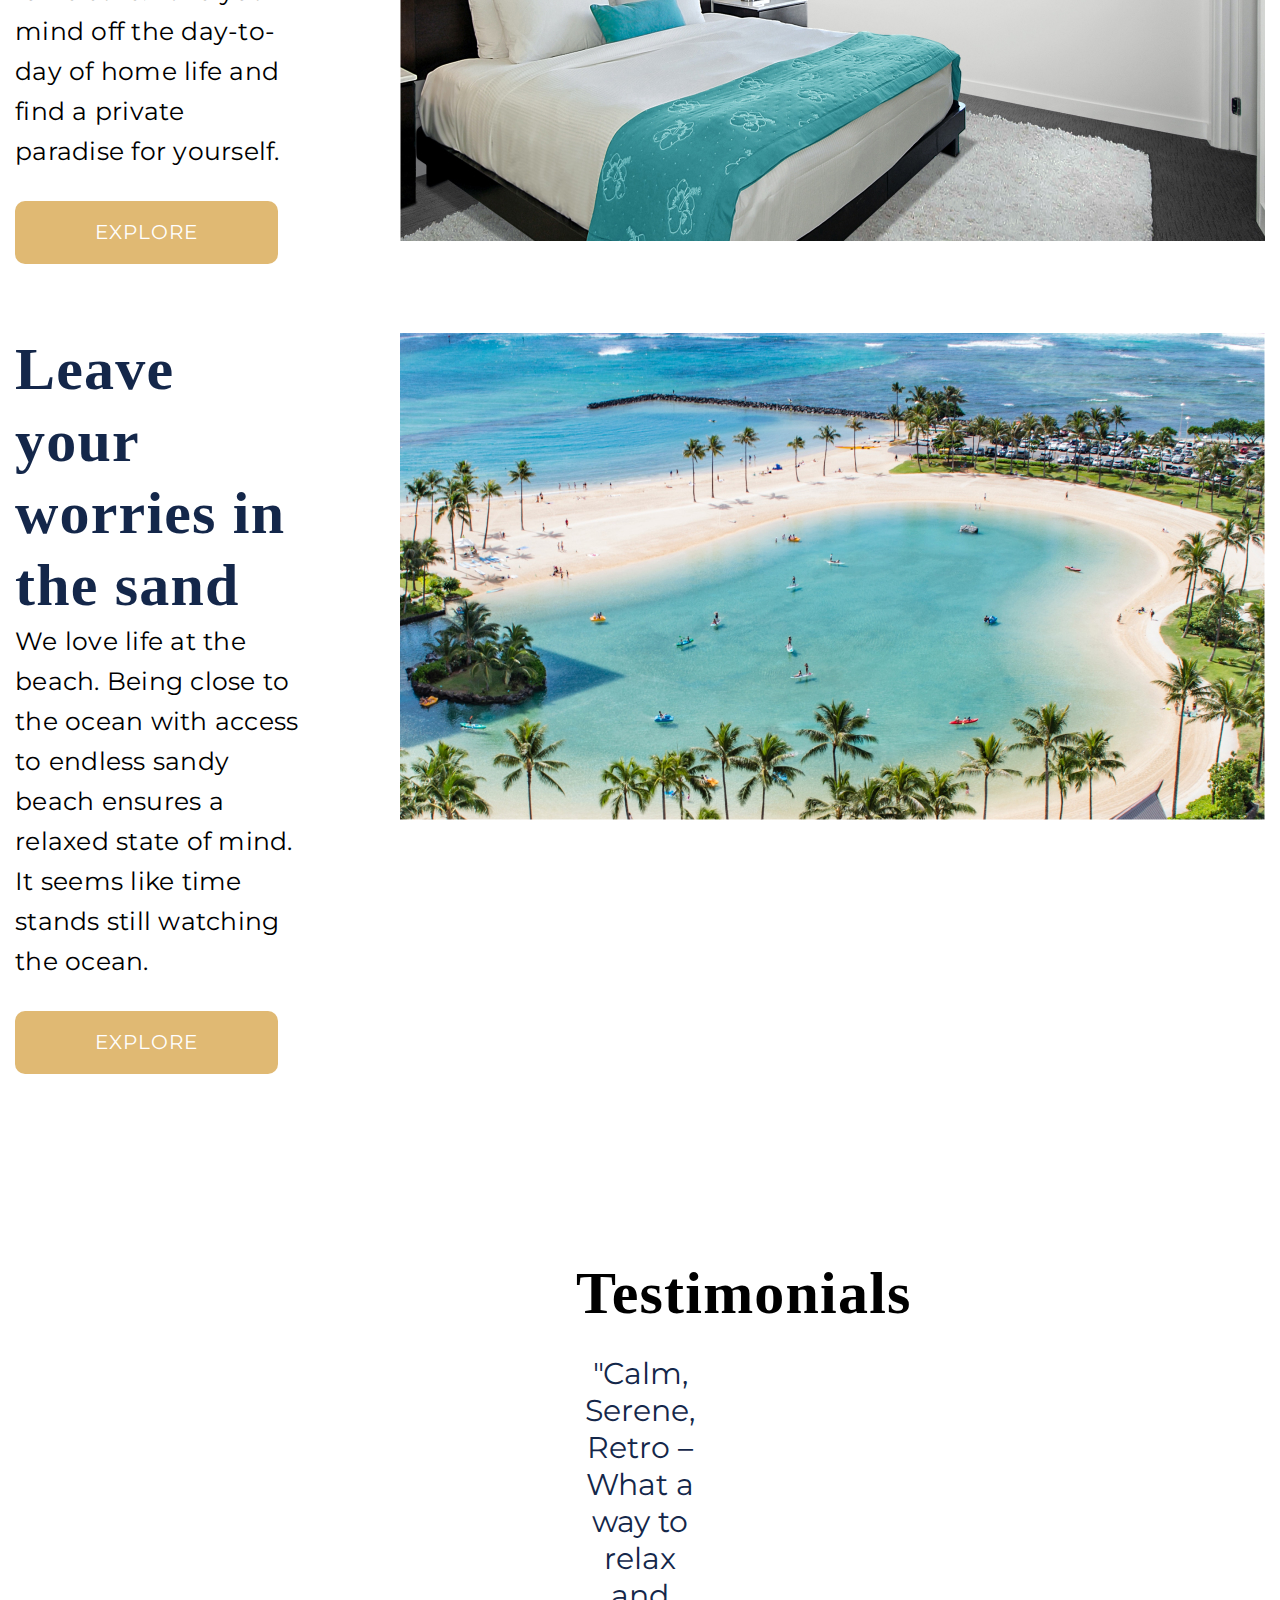
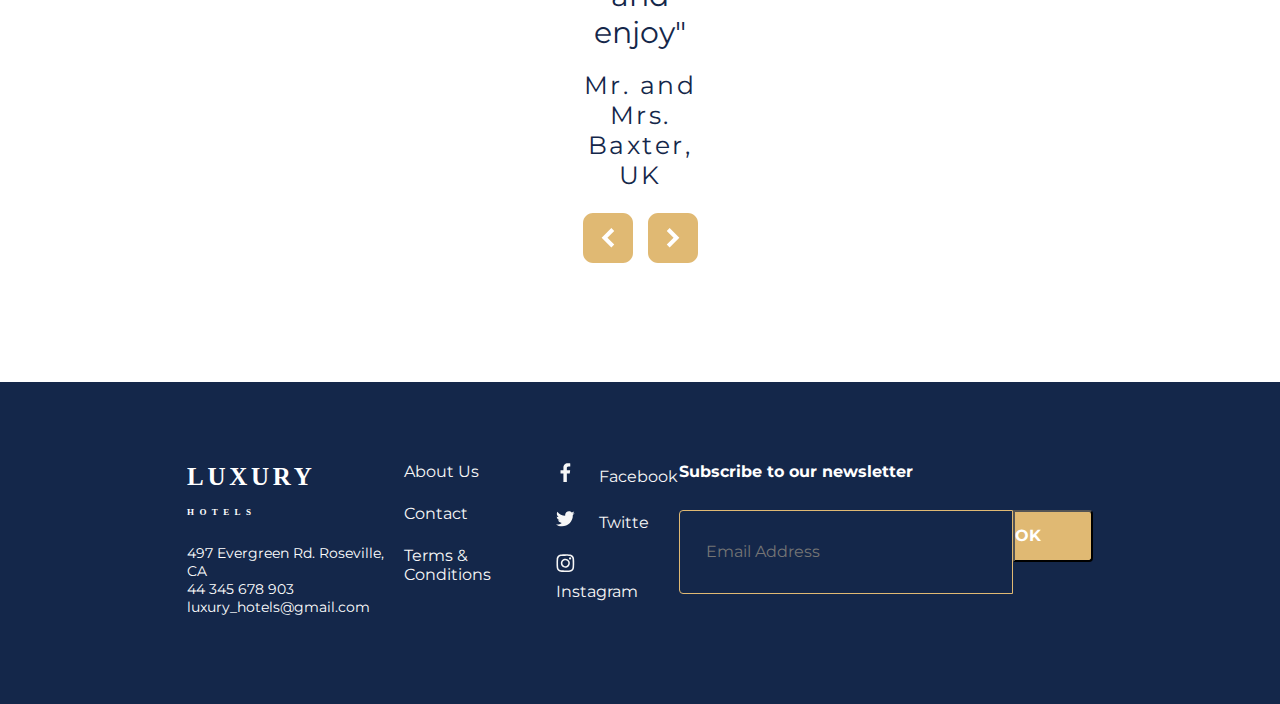
==== commit c2e95f1f: "commit" ====
--- a/index.html
+++ b/index.html
@@ -206,7 +206,7 @@
                 <b class="container__title">Subscribe to our newsletter</b>
                 <form class="footer-form">
                     <input type="email" class="footer-form__input" name="email" placeholder="Email Address" required />
-                    <button type="submit" class="footer-submit-btn" aria-label="Отправить данные">OK</button>
+                    <button type="submit" class="main-btn footer-submit-btn" aria-label="Отправить данные">OK</button>
                 </form>
             </div>
         </div>
--- a/CSS/main.min.css
+++ b/CSS/main.min.css
@@ -1,2 +1,2 @@
-*{margin:0px;padding:0px}h1,h2,h3,h4,h5,h6,p{margin:0;padding:0}ul,li,ol{margin:0;padding:0}img{display:block}body{font-family:var(--main-font)}.link{text-decoration:none}.list{list-style:none}.address{font-style:normal}.container{max-width:1610px;margin:0 auto;padding:0 15px}.subtitle-text{font-family:Montserrat;font-size:25px;line-height:1.2;letter-spacing:0.1em}.title{font-family:Adobe;font-weight:700;line-height:1.2}.subtitle{font-family:Adobe;font-weight:700;line-height:1.2}.overtitle{font-family:Montserrat;font-size:50px;line-height:1.22}.main-btn{display:-webkit-box;display:-ms-flexbox;display:flex;margin:108px auto 80px;width:276px;height:68px;color:#ffffff;background:#e0b973;border-radius:15px;-webkit-box-align:center;-ms-flex-align:center;align-items:center;font-family:Montserrat;font-weight:700;font-size:25px;line-height:1.2}.main-btn-icon{margin:20px;width:40px;height:40px;fill:#ffffff}.hero-icon{width:24px;height:24px;fill:#ffffff}.header{position:relative;z-index:50}.header-container{display:-webkit-box;display:-ms-flexbox;display:flex;-webkit-box-pack:justify;-ms-flex-pack:justify;justify-content:space-between}.logo-box{display:-webkit-box;display:-ms-flexbox;display:flex;width:256px;height:149px;background-color:#e0b973;border-radius:0 0 50px 50px;-webkit-box-pack:center;-ms-flex-pack:center;justify-content:center;-webkit-box-align:center;-ms-flex-align:center;align-items:center}.logo-header{font-family:Adobe;font-weight:700;font-size:40px;line-height:1.2;letter-spacing:0.15em;color:#14274a}.logo-header__subtitle{display:block;text-align:center;font-family:Adobe;font-weight:700;font-size:15px;line-height:1.2;letter-spacing:0.6em;color:#14274a}.header-nav__list{display:-webkit-box;display:-ms-flexbox;display:flex}@media screen and (max-width: 836px){.header-nav__list{-ms-flex-wrap:wrap;flex-wrap:wrap}}.header-nav__item{margin-top:59px;margin-left:90px}@media screen and (max-width: 1100px){.header-nav__item{margin-left:45px}}.header-nav__link{font-family:Montserrat;font-size:25px;line-height:1.2;color:#14274a}.hero-main{min-width:100%;background-image:-webkit-gradient(linear, right top, left top, from(rgba(25,28,38,0.1)), to(rgba(25,28,38,0.1))),url("/IMG/bg-main-hero/bg-main.jpg");background-image:linear-gradient(to left, rgba(25,28,38,0.1), rgba(25,28,38,0.1)),url("/IMG/bg-main-hero/bg-main.jpg");background-size:cover;background-position:left top;background-origin:border-box;-webkit-box-shadow:0px 4px 4px rgba(0,0,0,0.25);box-shadow:0px 4px 4px rgba(0,0,0,0.25)}.hero .overtitle{margin-bottom:10px;font-size:50px;color:#ffffff}.hero .title{font-size:154px;letter-spacing:0.07em;color:#ffffff}.hero .subtitle{margin-bottom:10px;font-size:60px;letter-spacing:0.4em;color:#ffffff}.hero .subtitle-text{max-width:580px;font-size:25px;letter-spacing:0.1em;color:#ffffff}.scroll-link{font-family:Montserrat;font-weight:700;font-size:25px;line-height:1.2;letter-spacing:0.05em;color:#ffffff}.scroll-btn{display:block;width:61px;height:61px;border-radius:50px;fill:#ffffff}.scroll{width:61px;height:61px;fill:#ffffff}.hero-main{padding:342px 0 38px 0}.about-us{padding:83px 0 0 0}.about-us .about{display:-webkit-box;display:-ms-flexbox;display:flex}.about-title{font-family:Montserrat;margin-bottom:68px;font-size:36px;line-height:1.22;text-align:center;color:#14274a}.about-box__list{display:-webkit-box;display:-ms-flexbox;display:flex;-webkit-box-pack:justify;-ms-flex-pack:justify;justify-content:space-between}.about-box__title::before{display:block;content:'';width:433px;height:1px;background-color:#000000;-webkit-transform:rotate(-90deg) translateX(-50%) translateY(calc((-433px / 2) - 48px));transform:rotate(-90deg) translateX(-50%) translateY(calc((-433px / 2) - 48px))}.about-box__title{margin-bottom:68px}.about-box__title .title{font-weight:700;font-size:60px;line-height:1.2;letter-spacing:0.02em;color:#14274a}.about-box:not(:last-child){margin-bottom:68px}.about-box__item{margin-right:100px}.about-box__item .subtitle-text{font-weight:400;font-size:25px;line-height:1.6;letter-spacing:0.01em}.about-btn{display:-webkit-box;display:-ms-flexbox;display:flex;margin-top:30px;width:263px;height:63px;border-radius:10px;background-color:#e0b973;-webkit-box-align:center;-ms-flex-align:center;align-items:center;-webkit-box-pack:center;-ms-flex-pack:center;justify-content:center}.about-btn .about-btn__link{display:block;font-family:Montserrat;font-size:20px;line-height:1.2;letter-spacing:0.05em;color:#ffffff}.review-container{padding:115px 561px}.review{text-align:center}.review .title{font-size:60px;line-height:1.2;font-weight:700;letter-spacing:0.02em;margin-bottom:26px}.review__title{margin-bottom:23px}.review-subtitle{font-family:Montserrat;font-size:30px;font-style:normal;font-weight:400;line-height:37px;letter-spacing:0em;color:#14274a;margin-bottom:19px}.review-name{color:#14274a;font-family:Montserrat;font-size:25px;font-weight:400;line-height:1.2;letter-spacing:0.1em}.review-list{display:-webkit-box;display:-ms-flexbox;display:flex;-webkit-box-pack:center;-ms-flex-pack:center;justify-content:center}.review-list:last-child{margin-right:-15px}.review-item{margin-right:15px}.review-icon{width:50px;height:50px;fill:#141414;cursor:pointer}.footer{padding:80px 172px;background-color:#14274a}.footer .container{display:-webkit-box;display:-ms-flexbox;display:flex;-webkit-box-pack:justify;-ms-flex-pack:justify;justify-content:space-between}.logo-footer{font-family:Adobe;font-weight:700;font-size:25px;line-height:1.2;letter-spacing:0.15em;color:#ffffff}.logo-footer__subtitle{font-family:Adobe;font-weight:700;font-size:9px;line-height:1.22;letter-spacing:0.6em;color:#ffffff}.footer-nav__logo-list{margin-top:22px}.footer-nav__logo-link{font-family:Montserrat;font-style:normal;font-weight:normal;font-size:14px;line-height:17px;color:#ffffff}.footer-menu__item{margin-bottom:23px}.footer-menu__link{font-family:Montserrat;font-size:16px;line-height:1.2;color:#f7f7f7}.footer-social__item{margin-bottom:16px}.footer-social__link{font-family:Montserrat;font-size:16px;line-height:1.9;color:#f7f7f7}.footer-social__icon{width:19px;height:19px;fill:#f7f7f7;margin-right:20px}.container__title{font-family:Montserrat;font-size:16px;line-height:1.2;color:#ffffff}.footer-form{display:-webkit-box;display:-ms-flexbox;display:flex;margin-top:29px}.footer-form__input{background-color:transparent;color:#e0b973;border:1px solid;border-radius:4px 0 0 4px;width:280px;height:52px;padding:15px 26px;font-family:Montserrat;font-size:16px;line-height:1.2}.footer-submit-btn{background-color:#e0b973;width:80px;height:52px;border-radius:0 4px 4px 0;font-family:Montserrat;font-size:16px;font-weight:400;line-height:1.2}
+*{margin:0px;padding:0px}h1,h2,h3,h4,h5,h6,p{margin:0;padding:0}ul,li,ol{margin:0;padding:0}img{display:block}body{font-family:var(--main-font)}.link{text-decoration:none}.list{list-style:none}.address{font-style:normal}.container{max-width:1610px;margin:0 auto;padding:0 15px}.subtitle-text{font-family:Montserrat;font-size:25px;line-height:1.2;letter-spacing:0.1em}.title{font-family:Adobe;font-weight:700;line-height:1.2}.subtitle{font-family:Adobe;font-weight:700;line-height:1.2}.overtitle{font-family:Montserrat;font-size:50px;line-height:1.22}.main-btn{display:-webkit-box;display:-ms-flexbox;display:flex;width:276px;height:68px;color:#ffffff;background:#e0b973;border-radius:15px;-webkit-box-align:center;-ms-flex-align:center;align-items:center;font-family:Montserrat;font-weight:700;font-size:25px;line-height:1.2}.hero .main-btn{margin:108px auto 80px}.main-btn-icon{margin:20px;width:40px;height:40px;fill:#ffffff}.hero-icon{width:24px;height:24px;fill:#ffffff}.header-container{width:100vw;position:absolute;left:50%;-webkit-transform:translate(-50%, 0);transform:translate(-50%, 0);display:-webkit-box;display:-ms-flexbox;display:flex;-webkit-box-pack:justify;-ms-flex-pack:justify;justify-content:space-between}.logo-box{display:-webkit-box;display:-ms-flexbox;display:flex;width:256px;height:149px;background-color:#e0b973;border-radius:0 0 50px 50px;-webkit-box-pack:center;-ms-flex-pack:center;justify-content:center;-webkit-box-align:center;-ms-flex-align:center;align-items:center}.logo-header{font-family:Adobe;font-weight:700;font-size:40px;line-height:1.2;letter-spacing:0.15em;color:#14274a}.logo-header__subtitle{display:block;text-align:center;font-family:Adobe;font-weight:700;font-size:15px;line-height:1.2;letter-spacing:0.6em;color:#14274a}.header-nav__list{display:-webkit-box;display:-ms-flexbox;display:flex}@media screen and (max-width: 836px){.header-nav__list{-ms-flex-wrap:wrap;flex-wrap:wrap}}.header-nav__item{margin-top:59px;margin-left:90px}@media screen and (max-width: 1100px){.header-nav__item{margin-left:45px}}.header-nav__link{font-family:Montserrat;font-size:25px;line-height:1.2;color:#14274a}.hero-main{min-width:100vw;background-image:-webkit-gradient(linear, right top, left top, from(rgba(25,28,38,0.1)), to(rgba(25,28,38,0.1))),url("/IMG/bg-main-hero/bg-main.jpg");background-image:linear-gradient(to left, rgba(25,28,38,0.1), rgba(25,28,38,0.1)),url("/IMG/bg-main-hero/bg-main.jpg");background-size:cover;background-position:left top;background-origin:border-box;-webkit-box-shadow:0px 4px 4px rgba(0,0,0,0.25);box-shadow:0px 4px 4px rgba(0,0,0,0.25)}.hero{padding:342px 0 8px 0}.hero .overtitle{margin-bottom:10px;font-size:50px;color:#ffffff}.hero .title{font-size:154px;letter-spacing:0.07em;color:#ffffff}.hero .subtitle{margin-bottom:10px;font-size:60px;letter-spacing:0.4em;color:#ffffff}.hero .subtitle-text{max-width:580px;font-size:25px;letter-spacing:0.1em;color:#ffffff}.scroll-link{font-family:Montserrat;font-weight:700;font-size:25px;line-height:1.2;letter-spacing:0.05em;color:#ffffff}.scroll-btn{width:61px;height:61px;border-radius:50px;fill:#ffffff}.scroll{width:61px;height:61px;fill:#ffffff}.about-us{padding:83px 0 0 0}.about-us .about{display:-webkit-box;display:-ms-flexbox;display:flex}.about-title{font-family:Montserrat;margin-bottom:68px;font-size:36px;line-height:1.22;text-align:center;color:#14274a}.about-box__list{display:-webkit-box;display:-ms-flexbox;display:flex;-webkit-box-pack:justify;-ms-flex-pack:justify;justify-content:space-between}.about-box__title::before{display:block;content:'';width:433px;height:1px;background-color:#000000;-webkit-transform:rotate(-90deg) translateX(-50%) translateY(calc((-433px / 2) - 48px));transform:rotate(-90deg) translateX(-50%) translateY(calc((-433px / 2) - 48px))}.about-box__title{margin-bottom:68px}.about-box__title .title{font-weight:700;font-size:60px;line-height:1.2;letter-spacing:0.02em;color:#14274a}.about-box:not(:last-child){margin-bottom:68px}.about-box__item{margin-right:100px}.about-box__item .subtitle-text{font-weight:400;font-size:25px;line-height:1.6;letter-spacing:0.01em}.about-btn{display:-webkit-box;display:-ms-flexbox;display:flex;margin-top:30px;width:263px;height:63px;border-radius:10px;background-color:#e0b973;-webkit-box-align:center;-ms-flex-align:center;align-items:center;-webkit-box-pack:center;-ms-flex-pack:center;justify-content:center}.about-btn .about-btn__link{display:block;font-family:Montserrat;font-size:20px;line-height:1.2;letter-spacing:0.05em;color:#ffffff}.review-container{padding:115px 561px}.review{text-align:center}.review .title{font-size:60px;line-height:1.2;font-weight:700;letter-spacing:0.02em;margin-bottom:26px}.review__title{margin-bottom:23px}.review-subtitle{font-family:Montserrat;font-size:30px;font-style:normal;font-weight:400;line-height:37px;letter-spacing:0em;color:#14274a;margin-bottom:19px}.review-name{color:#14274a;font-family:Montserrat;font-size:25px;font-weight:400;line-height:1.2;letter-spacing:0.1em}.review-list{display:-webkit-box;display:-ms-flexbox;display:flex;-webkit-box-pack:center;-ms-flex-pack:center;justify-content:center}.review-list:last-child{margin-right:-15px}.review-item{margin-right:15px}.review-icon{width:50px;height:50px;fill:#141414;cursor:pointer}.footer{padding:80px 172px;background-color:#14274a}.footer .container{display:-webkit-box;display:-ms-flexbox;display:flex;-webkit-box-pack:justify;-ms-flex-pack:justify;justify-content:space-between}.logo-footer{font-family:Adobe;font-weight:700;font-size:25px;line-height:1.2;letter-spacing:0.15em;color:#ffffff}.logo-footer__subtitle{font-family:Adobe;font-weight:700;font-size:9px;line-height:1.22;letter-spacing:0.6em;color:#ffffff}.footer-nav__logo-list{margin-top:22px}.footer-nav__logo-link{font-family:Montserrat;font-style:normal;font-weight:normal;font-size:14px;line-height:17px;color:#ffffff}.footer-menu__item{margin-bottom:23px}.footer-menu__link{font-family:Montserrat;font-size:16px;line-height:1.2;color:#f7f7f7}.footer-social__item{margin-bottom:16px}.footer-social__link{font-family:Montserrat;font-size:16px;line-height:1.9;color:#f7f7f7}.footer-social__icon{width:19px;height:19px;fill:#f7f7f7;margin-right:20px}.container__title{font-family:Montserrat;font-size:16px;line-height:1.2;color:#ffffff}.footer-form{display:-webkit-box;display:-ms-flexbox;display:flex;margin-top:29px}.footer-form__input{background-color:transparent;color:#e0b973;border:1px solid;border-radius:4px 0 0 4px;width:280px;height:52px;padding:15px 26px;font-family:Montserrat;font-size:16px;line-height:1.2}.footer-submit-btn{background-color:#e0b973;width:80px;height:52px;border-radius:0 4px 4px 0;font-family:Montserrat;font-size:16px;font-weight:700;line-height:1.2}
 /*# sourceMappingURL=main.min.css.map */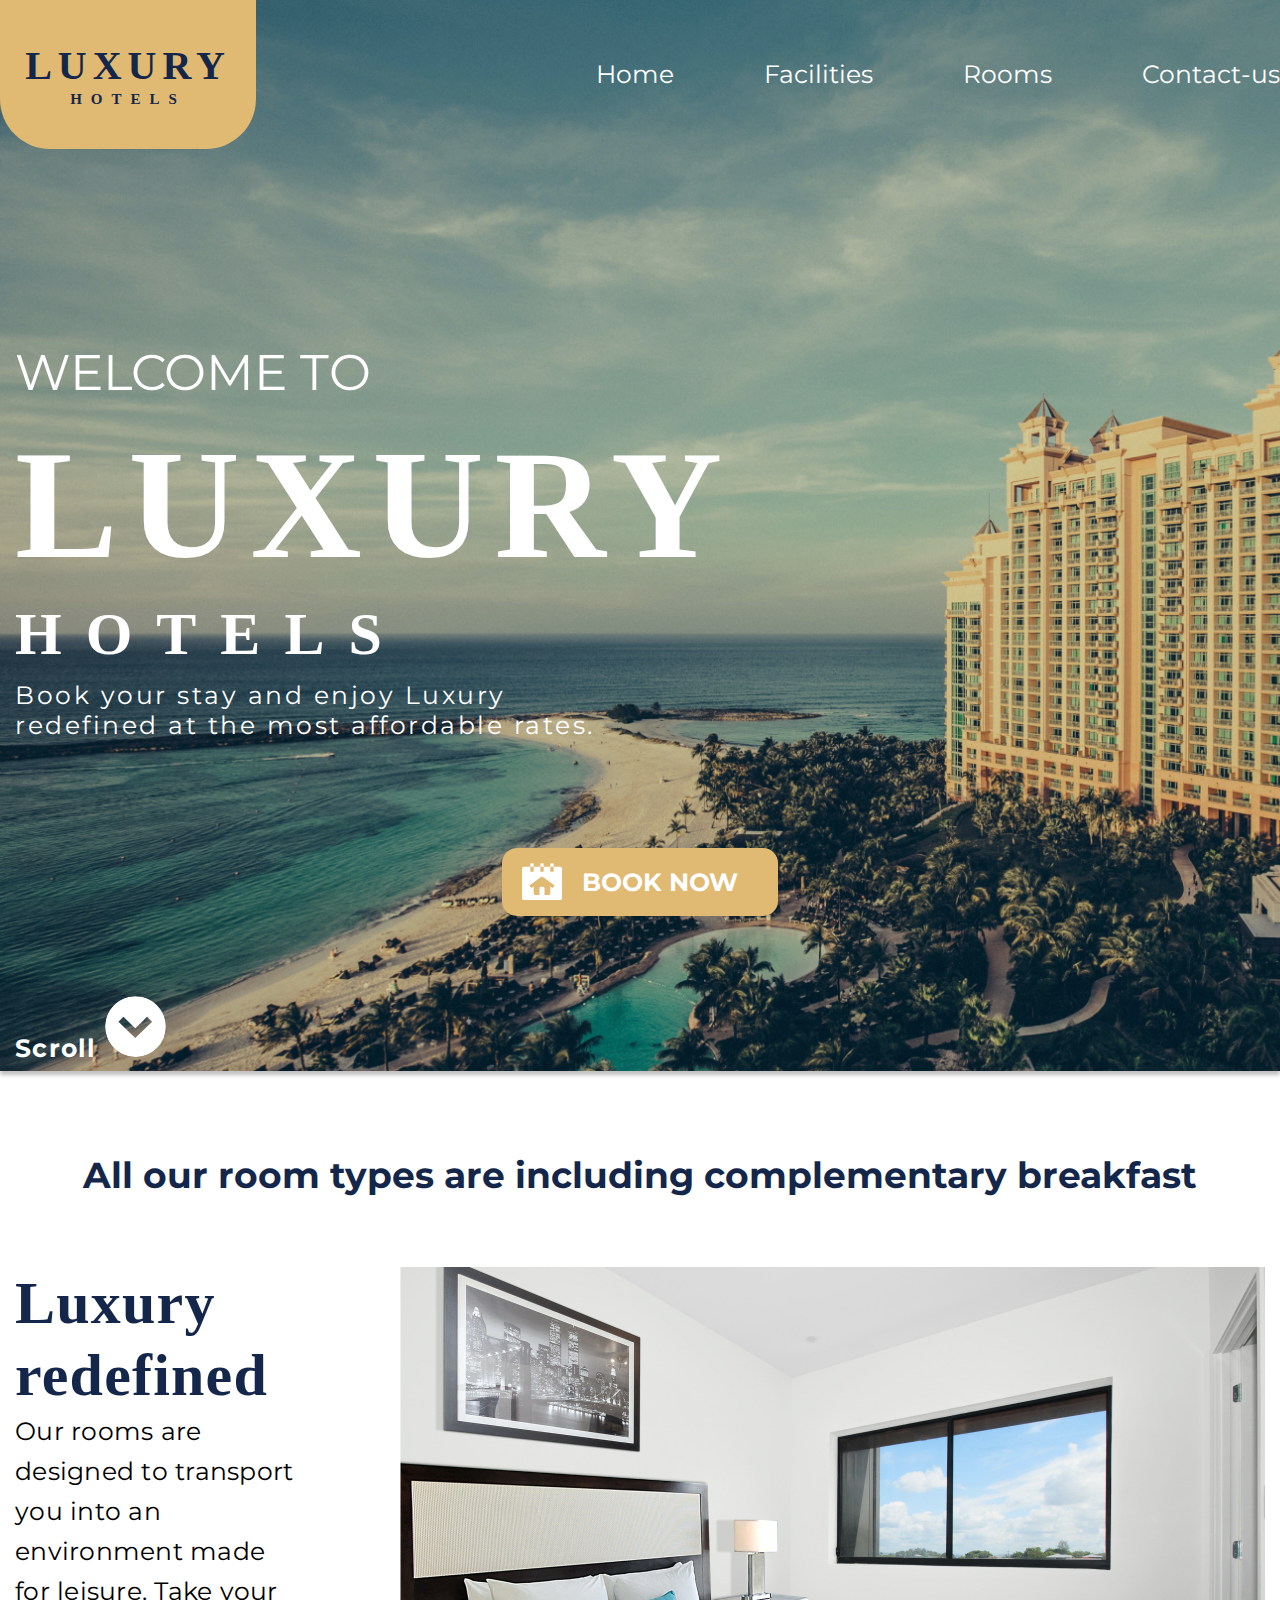
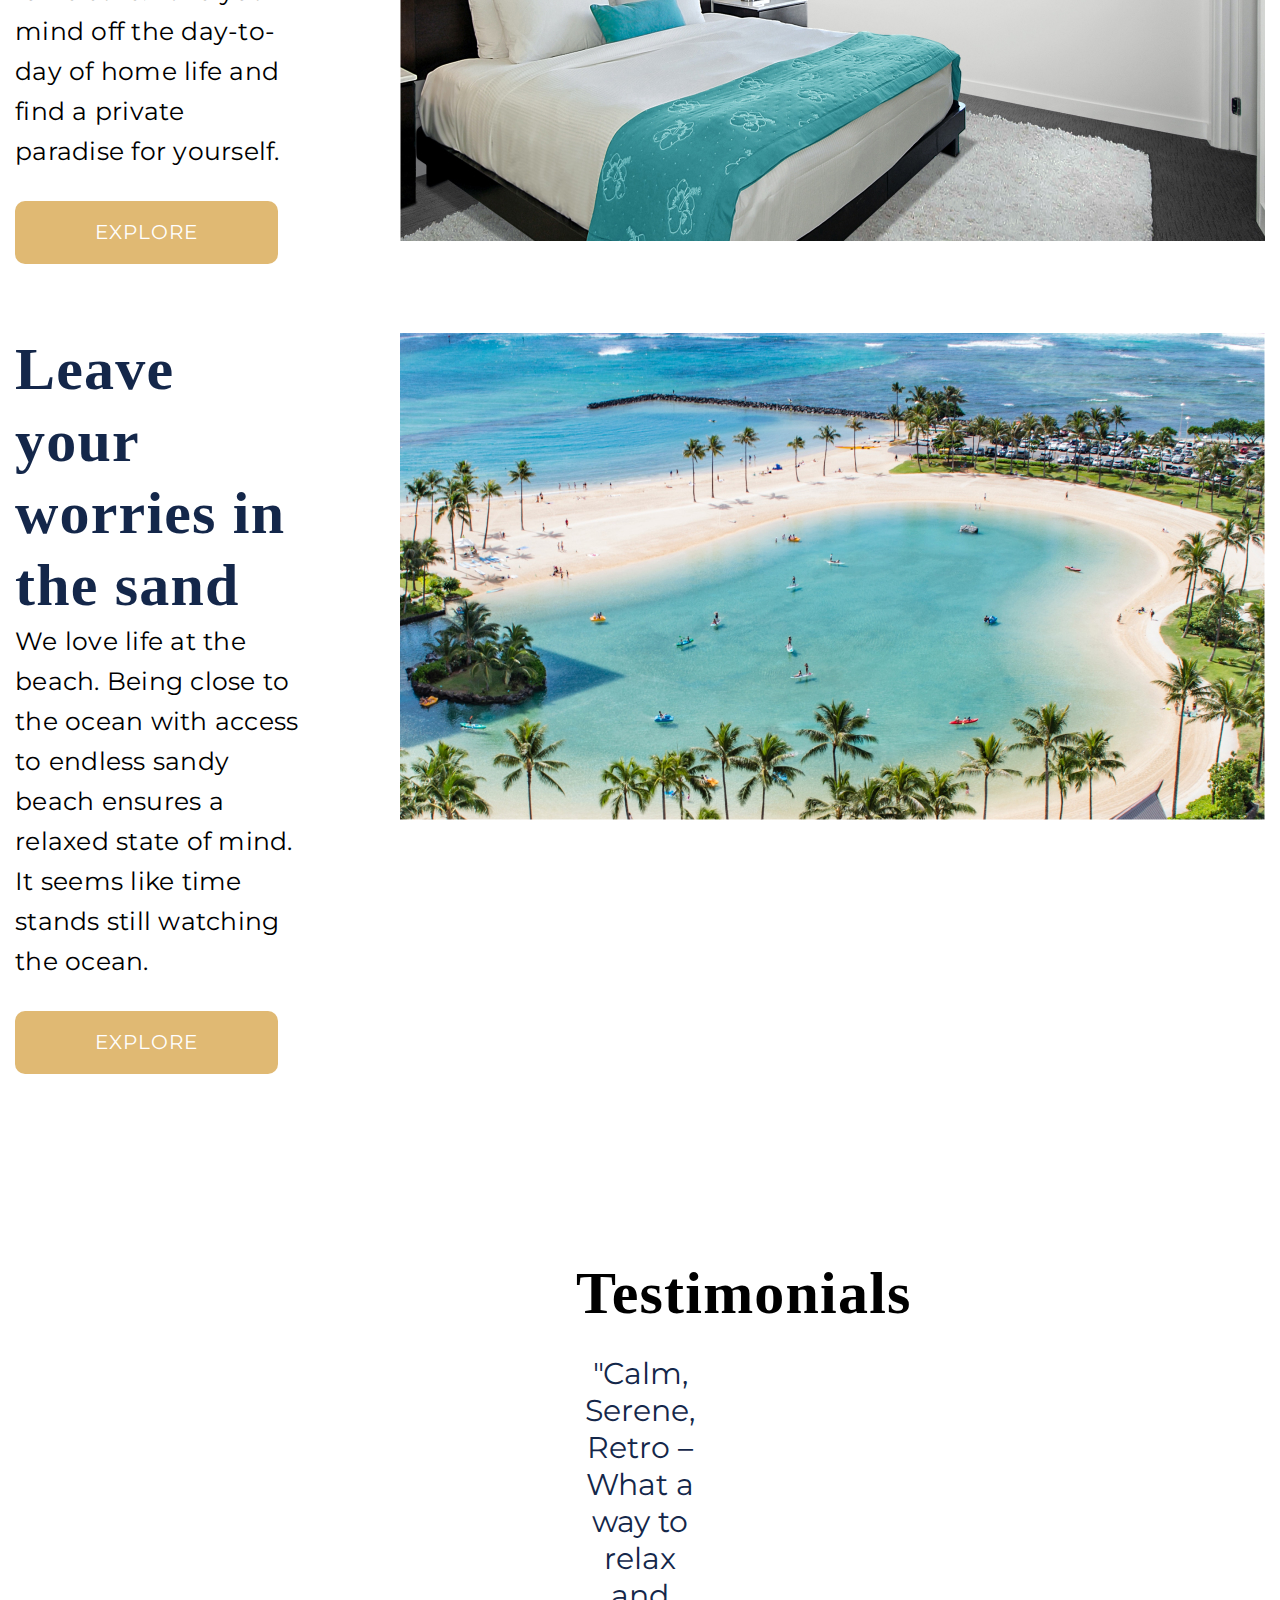
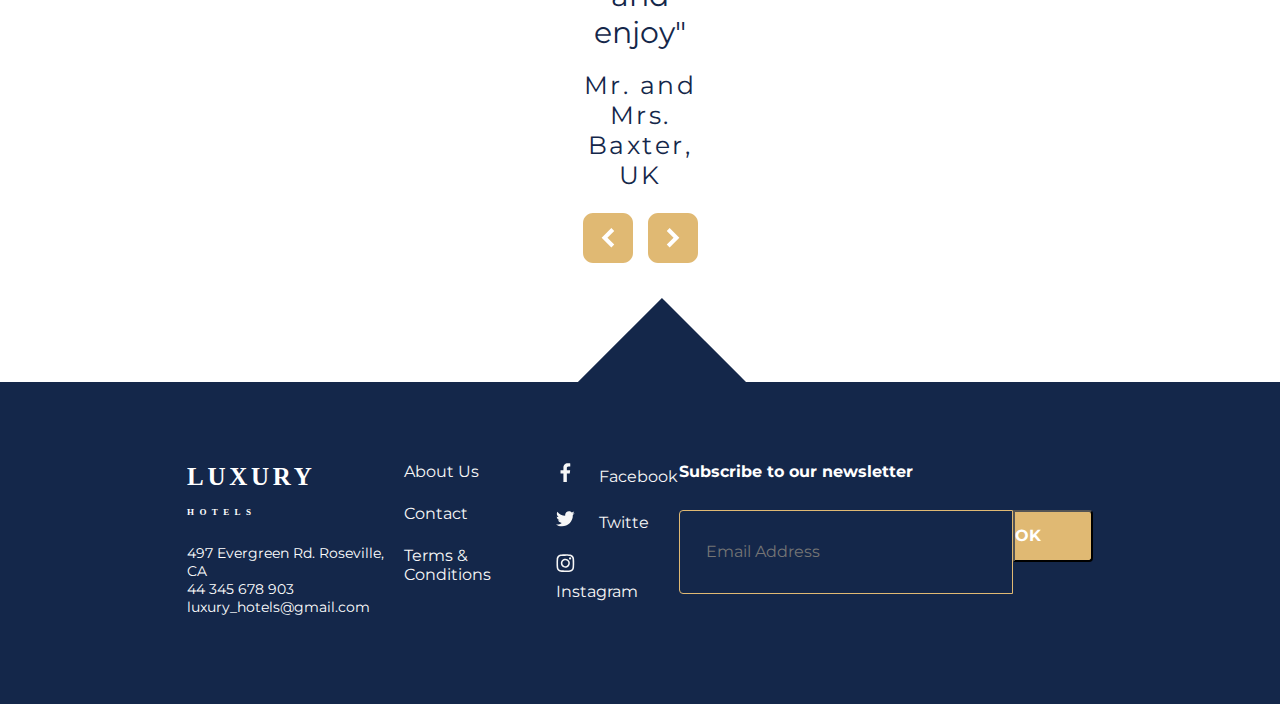
==== commit f890ec22: "угол в футере разместил" ====
--- a/index.html
+++ b/index.html
@@ -14,30 +14,30 @@
         integrity="sha512-wpPYUAdjBVSE4KJnH1VR1HeZfpl1ub8YT/NKx4PuQ5NmX2tKuGu6U/JRp5y+Y8XG2tV+wKQpNHVUX03MfMFn9Q=="
         crossorigin="anonymous" referrerpolicy="no-referrer" />
     <link rel="stylesheet" href="./CSS/main.min.css">
-    <title>Document</title>
+    <title>LUXURY HOTEL</title>
 </head>
 
 <body>
     <header class="header">
         <div class="header-container container">
             <div class="logo-box">
-                <a class="logo-header link" href="#" target="_blank" rel="noopener noreferrer">LUXURY<span
+                <a class="logo-header link" href="./index.html" rel="noopener noreferrer">LUXURY<span
                         class="logo-header__subtitle">HOTELS</span></a>
             </div>
             <nav class="header-navigation__list">
                 <ul class="header-nav__list list">
                     <li class="header-nav__item">
-                        <a class="header-nav__link link" href="#" target="_blank" rel="noopener noreferrer">Home</a>
-                    </li>
-                    <li class="header-nav__item">
-                        <a class="header-nav__link link" href="#" target="_blank"
+                        <a class="header-nav__link link" href="./index.html" rel="noopener noreferrer">Home</a>
+                    </li>
+                    <li class="header-nav__item">
+                        <a class="header-nav__link link" href="./facilities.html"
                             rel="noopener noreferrer">Facilities</a>
                     </li>
                     <li class="header-nav__item">
-                        <a class="header-nav__link link" href="#" target="_blank" rel="noopener noreferrer">Rooms</a>
-                    </li>
-                    <li class="header-nav__item">
-                        <a class="header-nav__link link" href="#" target="_blank"
+                        <a class="header-nav__link link" href="./rooms.html" rel="noopener noreferrer">Rooms</a>
+                    </li>
+                    <li class="header-nav__item">
+                        <a class="header-nav__link link" href="./contact-us.html"
                             rel="noopener noreferrer">Contact-us</a>
                     </li>
                 </ul>
@@ -45,10 +45,9 @@
         </div>
     </header>
     <main>
-        <!--===================================== hero section -->
+        <!--===================================== hero -->
         <section class="hero-main">
             <div class="hero container">
-                <!-- <img class="main-bg" src="./IMG/bg-main-hero/bg-main.jpg" alt=""> -->
                 <p class="overtitle">WELCOME TO</p>
                 <h1 class="title">LUXURY</h1>
                 <h3 class="subtitle">HOTELS</h3>
@@ -141,7 +140,9 @@
             </div>
         </section>
     </main>
+    <!-- ======================================== footer -->
     <footer class="footer">
+        <div class="injection-footer"></div>
         <div class="container">
             <nav class="footer-nav__logo-menu">
                 <a class="logo-footer link" href="#" target="_blank" rel="noopener noreferrer">LUXURY
--- a/CSS/main.min.css
+++ b/CSS/main.min.css
@@ -1,2 +1,2 @@
-*{margin:0px;padding:0px}h1,h2,h3,h4,h5,h6,p{margin:0;padding:0}ul,li,ol{margin:0;padding:0}img{display:block}body{font-family:var(--main-font)}.link{text-decoration:none}.list{list-style:none}.address{font-style:normal}.container{max-width:1610px;margin:0 auto;padding:0 15px}.subtitle-text{font-family:Montserrat;font-size:25px;line-height:1.2;letter-spacing:0.1em}.title{font-family:Adobe;font-weight:700;line-height:1.2}.subtitle{font-family:Adobe;font-weight:700;line-height:1.2}.overtitle{font-family:Montserrat;font-size:50px;line-height:1.22}.main-btn{display:-webkit-box;display:-ms-flexbox;display:flex;width:276px;height:68px;color:#ffffff;background:#e0b973;border-radius:15px;-webkit-box-align:center;-ms-flex-align:center;align-items:center;font-family:Montserrat;font-weight:700;font-size:25px;line-height:1.2}.hero .main-btn{margin:108px auto 80px}.main-btn-icon{margin:20px;width:40px;height:40px;fill:#ffffff}.hero-icon{width:24px;height:24px;fill:#ffffff}.header-container{width:100vw;position:absolute;left:50%;-webkit-transform:translate(-50%, 0);transform:translate(-50%, 0);display:-webkit-box;display:-ms-flexbox;display:flex;-webkit-box-pack:justify;-ms-flex-pack:justify;justify-content:space-between}.logo-box{display:-webkit-box;display:-ms-flexbox;display:flex;width:256px;height:149px;background-color:#e0b973;border-radius:0 0 50px 50px;-webkit-box-pack:center;-ms-flex-pack:center;justify-content:center;-webkit-box-align:center;-ms-flex-align:center;align-items:center}.logo-header{font-family:Adobe;font-weight:700;font-size:40px;line-height:1.2;letter-spacing:0.15em;color:#14274a}.logo-header__subtitle{display:block;text-align:center;font-family:Adobe;font-weight:700;font-size:15px;line-height:1.2;letter-spacing:0.6em;color:#14274a}.header-nav__list{display:-webkit-box;display:-ms-flexbox;display:flex}@media screen and (max-width: 836px){.header-nav__list{-ms-flex-wrap:wrap;flex-wrap:wrap}}.header-nav__item{margin-top:59px;margin-left:90px}@media screen and (max-width: 1100px){.header-nav__item{margin-left:45px}}.header-nav__link{font-family:Montserrat;font-size:25px;line-height:1.2;color:#14274a}.hero-main{min-width:100vw;background-image:-webkit-gradient(linear, right top, left top, from(rgba(25,28,38,0.1)), to(rgba(25,28,38,0.1))),url("/IMG/bg-main-hero/bg-main.jpg");background-image:linear-gradient(to left, rgba(25,28,38,0.1), rgba(25,28,38,0.1)),url("/IMG/bg-main-hero/bg-main.jpg");background-size:cover;background-position:left top;background-origin:border-box;-webkit-box-shadow:0px 4px 4px rgba(0,0,0,0.25);box-shadow:0px 4px 4px rgba(0,0,0,0.25)}.hero{padding:342px 0 8px 0}.hero .overtitle{margin-bottom:10px;font-size:50px;color:#ffffff}.hero .title{font-size:154px;letter-spacing:0.07em;color:#ffffff}.hero .subtitle{margin-bottom:10px;font-size:60px;letter-spacing:0.4em;color:#ffffff}.hero .subtitle-text{max-width:580px;font-size:25px;letter-spacing:0.1em;color:#ffffff}.scroll-link{font-family:Montserrat;font-weight:700;font-size:25px;line-height:1.2;letter-spacing:0.05em;color:#ffffff}.scroll-btn{width:61px;height:61px;border-radius:50px;fill:#ffffff}.scroll{width:61px;height:61px;fill:#ffffff}.about-us{padding:83px 0 0 0}.about-us .about{display:-webkit-box;display:-ms-flexbox;display:flex}.about-title{font-family:Montserrat;margin-bottom:68px;font-size:36px;line-height:1.22;text-align:center;color:#14274a}.about-box__list{display:-webkit-box;display:-ms-flexbox;display:flex;-webkit-box-pack:justify;-ms-flex-pack:justify;justify-content:space-between}.about-box__title::before{display:block;content:'';width:433px;height:1px;background-color:#000000;-webkit-transform:rotate(-90deg) translateX(-50%) translateY(calc((-433px / 2) - 48px));transform:rotate(-90deg) translateX(-50%) translateY(calc((-433px / 2) - 48px))}.about-box__title{margin-bottom:68px}.about-box__title .title{font-weight:700;font-size:60px;line-height:1.2;letter-spacing:0.02em;color:#14274a}.about-box:not(:last-child){margin-bottom:68px}.about-box__item{margin-right:100px}.about-box__item .subtitle-text{font-weight:400;font-size:25px;line-height:1.6;letter-spacing:0.01em}.about-btn{display:-webkit-box;display:-ms-flexbox;display:flex;margin-top:30px;width:263px;height:63px;border-radius:10px;background-color:#e0b973;-webkit-box-align:center;-ms-flex-align:center;align-items:center;-webkit-box-pack:center;-ms-flex-pack:center;justify-content:center}.about-btn .about-btn__link{display:block;font-family:Montserrat;font-size:20px;line-height:1.2;letter-spacing:0.05em;color:#ffffff}.review-container{padding:115px 561px}.review{text-align:center}.review .title{font-size:60px;line-height:1.2;font-weight:700;letter-spacing:0.02em;margin-bottom:26px}.review__title{margin-bottom:23px}.review-subtitle{font-family:Montserrat;font-size:30px;font-style:normal;font-weight:400;line-height:37px;letter-spacing:0em;color:#14274a;margin-bottom:19px}.review-name{color:#14274a;font-family:Montserrat;font-size:25px;font-weight:400;line-height:1.2;letter-spacing:0.1em}.review-list{display:-webkit-box;display:-ms-flexbox;display:flex;-webkit-box-pack:center;-ms-flex-pack:center;justify-content:center}.review-list:last-child{margin-right:-15px}.review-item{margin-right:15px}.review-icon{width:50px;height:50px;fill:#141414;cursor:pointer}.footer{padding:80px 172px;background-color:#14274a}.footer .container{display:-webkit-box;display:-ms-flexbox;display:flex;-webkit-box-pack:justify;-ms-flex-pack:justify;justify-content:space-between}.logo-footer{font-family:Adobe;font-weight:700;font-size:25px;line-height:1.2;letter-spacing:0.15em;color:#ffffff}.logo-footer__subtitle{font-family:Adobe;font-weight:700;font-size:9px;line-height:1.22;letter-spacing:0.6em;color:#ffffff}.footer-nav__logo-list{margin-top:22px}.footer-nav__logo-link{font-family:Montserrat;font-style:normal;font-weight:normal;font-size:14px;line-height:17px;color:#ffffff}.footer-menu__item{margin-bottom:23px}.footer-menu__link{font-family:Montserrat;font-size:16px;line-height:1.2;color:#f7f7f7}.footer-social__item{margin-bottom:16px}.footer-social__link{font-family:Montserrat;font-size:16px;line-height:1.9;color:#f7f7f7}.footer-social__icon{width:19px;height:19px;fill:#f7f7f7;margin-right:20px}.container__title{font-family:Montserrat;font-size:16px;line-height:1.2;color:#ffffff}.footer-form{display:-webkit-box;display:-ms-flexbox;display:flex;margin-top:29px}.footer-form__input{background-color:transparent;color:#e0b973;border:1px solid;border-radius:4px 0 0 4px;width:280px;height:52px;padding:15px 26px;font-family:Montserrat;font-size:16px;line-height:1.2}.footer-submit-btn{background-color:#e0b973;width:80px;height:52px;border-radius:0 4px 4px 0;font-family:Montserrat;font-size:16px;font-weight:700;line-height:1.2}
+*{margin:0px;padding:0px}h1,h2,h3,h4,h5,h6,p{margin:0;padding:0}ul,li,ol{margin:0;padding:0}img{display:block}body{font-family:var(--main-font)}.link{text-decoration:none}.list{list-style:none}.address{font-style:normal}.container{max-width:1610px;margin:0 auto;padding:0 15px}.subtitle-text{font-family:Montserrat;font-size:25px;line-height:1.2;letter-spacing:0.1em}.title{font-family:Adobe;font-weight:700;line-height:1.2}.subtitle{font-family:Adobe;font-weight:700;line-height:1.2}.overtitle{font-family:Montserrat;font-size:50px;line-height:1.22}.main-btn{display:-webkit-box;display:-ms-flexbox;display:flex;width:276px;height:68px;color:#ffffff;background:#e0b973;border-radius:15px;-webkit-box-align:center;-ms-flex-align:center;align-items:center;font-family:Montserrat;font-weight:700;font-size:25px;line-height:1.2}.hero .main-btn{margin:108px auto 80px}.main-btn-icon{margin:20px;width:40px;height:40px;fill:#ffffff}.hero-icon{width:24px;height:24px;fill:#ffffff}.header-container{width:100vw;position:absolute;left:50%;-webkit-transform:translate(-50%, 0);transform:translate(-50%, 0);display:-webkit-box;display:-ms-flexbox;display:flex;-webkit-box-pack:justify;-ms-flex-pack:justify;justify-content:space-between}.logo-box{display:-webkit-box;display:-ms-flexbox;display:flex;width:256px;height:149px;background-color:#e0b973;border-radius:0 0 50px 50px;-webkit-box-pack:center;-ms-flex-pack:center;justify-content:center;-webkit-box-align:center;-ms-flex-align:center;align-items:center}.logo-header{font-family:Adobe;font-weight:700;font-size:40px;line-height:1.2;letter-spacing:0.15em;color:#14274a}.logo-header__subtitle{display:block;text-align:center;font-family:Adobe;font-weight:700;font-size:15px;line-height:1.2;letter-spacing:0.6em;color:#14274a}.header-nav__list{display:-webkit-box;display:-ms-flexbox;display:flex}@media screen and (max-width: 836px){.header-nav__list{-ms-flex-wrap:wrap;flex-wrap:wrap}}.header-nav__item{margin-top:59px;margin-left:90px}@media screen and (max-width: 1100px){.header-nav__item{margin-left:45px}}.header-nav__link{font-family:Montserrat;font-size:25px;line-height:1.2;color:#ffffff}.hero-main{min-width:100vw;background-image:-webkit-gradient(linear, right top, left top, from(rgba(25,28,38,0.1)), to(rgba(25,28,38,0.1))),url("/IMG/bg-main-hero/bg-main.jpg");background-image:linear-gradient(to left, rgba(25,28,38,0.1), rgba(25,28,38,0.1)),url("/IMG/bg-main-hero/bg-main.jpg");background-size:cover;background-position:left top;background-origin:border-box;-webkit-box-shadow:0px 4px 4px rgba(0,0,0,0.25);box-shadow:0px 4px 4px rgba(0,0,0,0.25)}.hero{padding:342px 15px 8px 15px}.hero .overtitle{margin-bottom:10px;font-size:50px;color:#ffffff}.hero .title{font-size:154px;letter-spacing:0.07em;color:#ffffff}.hero .subtitle{margin-bottom:10px;font-size:60px;letter-spacing:0.4em;color:#ffffff}.hero .subtitle-text{max-width:580px;font-size:25px;letter-spacing:0.1em;color:#ffffff}.scroll-link{font-family:Montserrat;font-weight:700;font-size:25px;line-height:1.2;letter-spacing:0.05em;color:#ffffff}.scroll-btn{width:61px;height:61px;border-radius:50px;fill:#ffffff}.scroll{width:61px;height:61px;fill:#ffffff}.about-us{padding:83px 0 0 0}.about-us .about{display:-webkit-box;display:-ms-flexbox;display:flex}.about-title{font-family:Montserrat;margin-bottom:68px;font-size:36px;line-height:1.22;text-align:center;color:#14274a}.about-box__list{display:-webkit-box;display:-ms-flexbox;display:flex;-webkit-box-pack:justify;-ms-flex-pack:justify;justify-content:space-between}.about-box__title::before{display:block;content:'';width:433px;height:1px;background-color:#000000;-webkit-transform:rotate(-90deg) translateX(-50%) translateY(calc((-433px / 2) - 48px));transform:rotate(-90deg) translateX(-50%) translateY(calc((-433px / 2) - 48px))}.about-box__title{margin-bottom:68px}.about-box__title .title{font-weight:700;font-size:60px;line-height:1.2;letter-spacing:0.02em;color:#14274a}.about-box:not(:last-child){margin-bottom:68px}.about-box__item{margin-right:100px}.about-box__item .subtitle-text{font-weight:400;font-size:25px;line-height:1.6;letter-spacing:0.01em}.about-btn{display:-webkit-box;display:-ms-flexbox;display:flex;margin-top:30px;width:263px;height:63px;border-radius:10px;background-color:#e0b973;-webkit-box-align:center;-ms-flex-align:center;align-items:center;-webkit-box-pack:center;-ms-flex-pack:center;justify-content:center}.about-btn .about-btn__link{display:block;font-family:Montserrat;font-size:20px;line-height:1.2;letter-spacing:0.05em;color:#ffffff}.review-container{padding:115px 561px}.review{text-align:center}.review .title{font-size:60px;line-height:1.2;font-weight:700;letter-spacing:0.02em;margin-bottom:26px}.review__title{margin-bottom:23px}.review-subtitle{font-family:Montserrat;font-size:30px;font-style:normal;font-weight:400;line-height:37px;letter-spacing:0em;color:#14274a;margin-bottom:19px}.review-name{color:#14274a;font-family:Montserrat;font-size:25px;font-weight:400;line-height:1.2;letter-spacing:0.1em}.review-list{display:-webkit-box;display:-ms-flexbox;display:flex;-webkit-box-pack:center;-ms-flex-pack:center;justify-content:center}.review-list:last-child{margin-right:-15px}.review-item{margin-right:15px}.review-icon{width:50px;height:50px;fill:#141414;cursor:pointer}.footer{position:relative;padding:80px 172px;background-color:#14274a}.footer .container{display:-webkit-box;display:-ms-flexbox;display:flex;-webkit-box-pack:justify;-ms-flex-pack:justify;justify-content:space-between}.injection-footer{position:absolute;z-index:-1;width:150px;height:150px;background-color:#14274a;top:0;left:50%;-webkit-transform:rotate(45deg) translateX(-50%);transform:rotate(45deg) translateX(-50%)}.logo-footer{font-family:Adobe;font-weight:700;font-size:25px;line-height:1.2;letter-spacing:0.15em;color:#ffffff}.logo-footer__subtitle{font-family:Adobe;font-weight:700;font-size:9px;line-height:1.22;letter-spacing:0.6em;color:#ffffff}.footer-nav__logo-list{margin-top:22px}.footer-nav__logo-link{font-family:Montserrat;font-style:normal;font-weight:normal;font-size:14px;line-height:17px;color:#ffffff}.footer-menu__item{margin-bottom:23px}.footer-menu__link{font-family:Montserrat;font-size:16px;line-height:1.2;color:#f7f7f7}.footer-social__item{margin-bottom:16px}.footer-social__link{font-family:Montserrat;font-size:16px;line-height:1.9;color:#f7f7f7}.footer-social__icon{width:19px;height:19px;fill:#f7f7f7;margin-right:20px}.container__title{font-family:Montserrat;font-size:16px;line-height:1.2;color:#ffffff}.footer-form{display:-webkit-box;display:-ms-flexbox;display:flex;margin-top:29px}.footer-form__input{background-color:transparent;color:#e0b973;border:1px solid;border-radius:4px 0 0 4px;width:280px;height:52px;padding:15px 26px;font-family:Montserrat;font-size:16px;line-height:1.2}.footer-submit-btn{background-color:#e0b973;width:80px;height:52px;border-radius:0 4px 4px 0;font-family:Montserrat;font-size:16px;font-weight:700;line-height:1.2}.hero-Facilities{min-width:100vw;background-image:-webkit-gradient(linear, right top, left top, from(rgba(25,28,38,0.1)), to(rgba(25,28,38,0.1))),url("/IMG/bg-main-facilities/bg-facilities.jpg");background-image:linear-gradient(to left, rgba(25,28,38,0.1), rgba(25,28,38,0.1)),url("/IMG/bg-main-facilities/bg-facilities.jpg");background-size:cover;background-position:left top;background-origin:border-box;-webkit-box-shadow:0px 4px 4px rgba(0,0,0,0.25);box-shadow:0px 4px 4px rgba(0,0,0,0.25)}.facility-about__section{padding:82px 0}.facility-about__title{text-align:center;font-size:60px;letter-spacing:0.05em;color:#14274a}.facility-about__subtitle{text-align:center;font-family:Montserrat;margin-top:34px;color:#14274a}.facility-galary__list:last-child{margin-bottom:-180px}.facility-img__item{position:relative;margin-bottom:180px}.facility-img__title{position:absolute;display:-webkit-box;display:-ms-flexbox;display:flex;-webkit-box-align:center;-ms-flex-align:center;align-items:center;-webkit-box-pack:center;-ms-flex-pack:center;justify-content:center;left:50%;bottom:-5px;-webkit-transform:translateX(-50%);transform:translateX(-50%);height:75px;width:684px;background-color:#fff;font-family:Montserrat;font-weight:700;font-size:48px;line-height:1.22;color:#14274a}.hero-rooms{min-width:100vw;background-image:-webkit-gradient(linear, right top, left top, from(rgba(25,28,38,0.1)), to(rgba(25,28,38,0.1))),url("/IMG/bg-main-rooms/bg-rooms.jpg");background-image:linear-gradient(to left, rgba(25,28,38,0.1), rgba(25,28,38,0.1)),url("/IMG/bg-main-rooms/bg-rooms.jpg");background-size:cover;background-position:left top;background-origin:border-box;-webkit-box-shadow:0px 4px 4px rgba(0,0,0,0.25);box-shadow:0px 4px 4px rgba(0,0,0,0.25)}.about-rooms__section{padding:81px 0}.about-rooms__title{text-align:center;font-size:60px;letter-spacing:0.05em;color:#14274a}.about-rooms__subtitle{text-align:center;font-family:Montserrat;margin-top:34px;color:#14274a}.rooms-card__list:last-child{margin-bottom:-81px}.rooms-card__item{border:1px solid;border-radius:0 0 15px 15px;margin-bottom:81px}.rooms-card__foto{max-width:100%}.rooms-card__menu-icon{margin-right:40px;width:40px;height:40px;fill:#e0b973}.rooms-card__title{padding:41px 0;background-color:#14274a;font-family:Montserrat;font-weight:700;font-size:60px;line-height:1.2;text-align:center;color:#ffffff}.rooms-card__menu-box{display:-webkit-box;display:-ms-flexbox;display:flex;-webkit-box-align:center;-ms-flex-align:center;align-items:center;-webkit-box-pack:justify;-ms-flex-pack:justify;justify-content:space-between;padding:79px 162px}.rooms-card__menu{display:-webkit-box;display:-ms-flexbox;display:flex;font-family:Montserrat;font-weight:700;font-size:25px;line-height:1.6;color:#14274a}.rooms-card__btn{display:-webkit-box;display:-ms-flexbox;display:flex;-webkit-box-pack:center;-ms-flex-pack:center;justify-content:center;-webkit-box-align:center;-ms-flex-align:center;align-items:center;font-family:Montserrat;font-weight:700;font-size:25px;line-height:1.2;color:#ffffff}.contact-page__section{padding:190px 0;background-color:#14274a}.contact-hero__title{font-family:Montserrat;font-weight:700;font-size:80px;line-height:1.2;color:#ffffff;text-align:center}.contact-about{padding:260px 0 167px 0}.contact-about__title{margin-bottom:6px;font-weight:700;font-size:60px;line-height:1.2;color:#14274a}.contact-about__subtitle{font-size:30px;line-height:1.2;color:#14274a}.section-contact__form{padding-bottom:460px}.section-contact__form .container{display:-webkit-box;display:-ms-flexbox;display:flex;-webkit-box-pack:justify;-ms-flex-pack:justify;justify-content:space-between}.contact-nav__link{font-family:Montserrat;font-size:40px;line-height:1.2;color:#14274a}.contact-map__view{font-family:Montserrat;font-weight:700;font-size:40px;line-height:1.2;color:#14274a;margin:28px 0 58px 0}.info-input__label{display:block;margin-bottom:8px;font-family:Montserrat;font-size:25px;line-height:29px;color:#14274a}.info-input__text{width:570px;height:78px;margin-bottom:30px;border-radius:4px;padding:0 10px;font-size:25px;color:#14274a}.info-massage{padding-top:10px;width:570px;height:352px;resize:none}.contact-btn__send{width:145px;height:78px;font-family:Montserrat;font-weight:700;font-size:25px;line-height:1.2;color:#ffffff;background:#e0b973;border-radius:10px}
 /*# sourceMappingURL=main.min.css.map */